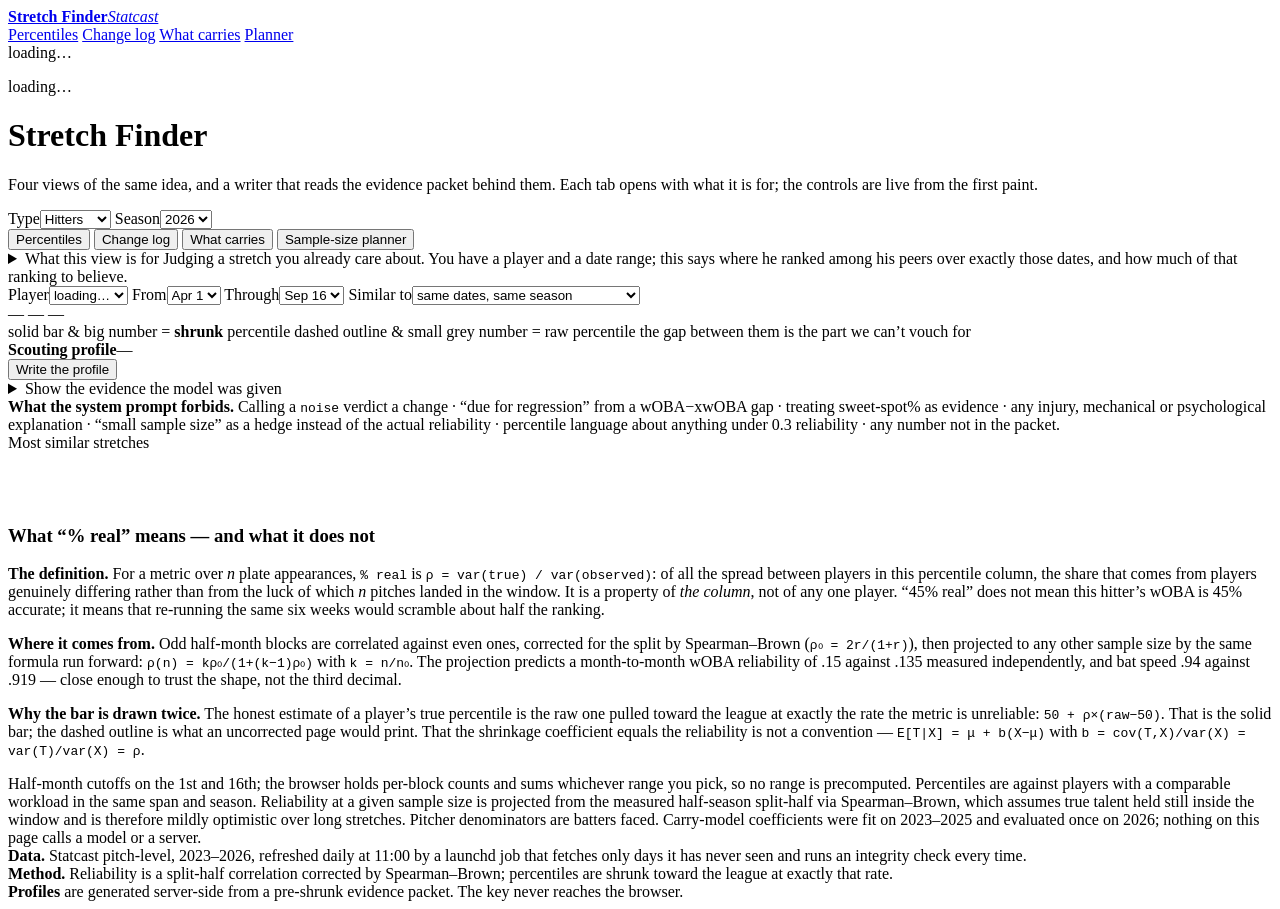
==== web/app/index.html @ a938ce9d "Add a landing page, move the tool to /app, editorial type pass SIGNPOSTING. The site opened straight" ====
<!DOCTYPE html>
<html lang="en">
<head>
<meta charset="utf-8">
<meta name="viewport" content="width=device-width, initial-scale=1, viewport-fit=cover">
<title>Stretch Finder &mdash; Statcast, shrunk to what is real</title>
<meta name="description" content="Savant-style percentile bars for any stretch of any season, with every percentile shrunk by how much of it is real at that sample size. Plus a within-player change log, streak carry rates, and a sample-size planner.">
<link rel="canonical" href="https://example.com/app/">

<!-- Link previews. Not possible inside the artifact sandbox; one of the more
     visible things you get back by owning the document head. -->
<meta property="og:type" content="website">
<meta property="og:title" content="Stretch Finder">
<meta property="og:description" content="Percentile bars that shrink themselves by how much of each number is real.">
<meta property="og:image" content="/og.png">
<meta name="twitter:card" content="summary_large_image">
<meta name="theme-color" content="#f4f5f7" media="(prefers-color-scheme: light)">
<meta name="theme-color" content="#101216" media="(prefers-color-scheme: dark)">

<link rel="icon" href="/favicon.svg" type="image/svg+xml">
<link rel="preconnect" href="https://fonts.googleapis.com">
<link rel="preconnect" href="https://fonts.gstatic.com" crossorigin>
<link rel="preload" as="fetch" href="/data/bat-2026.json" crossorigin>
<link rel="stylesheet" href="https://fonts.googleapis.com/css2?family=IBM+Plex+Mono:wght@400;500;600&family=IBM+Plex+Sans:wght@400;500;600;700&family=IBM+Plex+Serif:wght@500;600&display=swap">
<link rel="stylesheet" href="/styles.css">
</head>
<body>

<header class="mast">
  <div class="mast-in">
    <a class="mark" href="/"><b>Stretch Finder</b><i>Statcast</i></a>
    <nav>
      <a href="#p-stretch">Percentiles</a>
      <a href="#p-changes">Change log</a>
      <a href="#p-carry">What carries</a>
      <a href="#p-planner">Planner</a>
    </nav>
    <span class="fresh" id="fresh"><span class="dot"></span>loading&hellip;</span>
  </div>
</header>

<div class="wrap">
<header>
  <p class="eb"><span id="eb">loading&hellip;</span></p>
  <h1>Stretch Finder</h1>
  <p class="note">Four views of the same idea, and a writer that reads the evidence packet
  behind them. Each tab opens with what it is for; the controls are live from the first paint.</p>
</header>

<div class="ctrl">
  <label class="f"><span>Type</span><select id="kind">
    <option value="bat">Hitters</option><option value="pit">Pitchers</option></select></label>
  <label class="f"><span>Season</span><select id="yr"><option>2026</option></select></label>
  <span class="sub" id="globalnote"></span>
</div>

<div class="boot" id="panels-boot" hidden>
  <p>fetching data/bat-2026.json &hellip; 187 KB</p>
  <div class="skel" style="width:92%"></div><div class="skel" style="width:78%"></div>
  <div class="skel" style="width:85%"></div><div class="skel" style="width:46%"></div>
</div>

<div class="tabs" role="tablist">
  <button role="tab" id="t-stretch" aria-selected="true">Percentiles</button>
  <button role="tab" id="t-changes" aria-selected="false">Change log</button>
  <button role="tab" id="t-carry" aria-selected="false">What carries</button>
  <button role="tab" id="t-planner" aria-selected="false">Sample-size planner</button>
</div>

<!-- ================= TAB 1 ================= -->
<div class="panel" id="p-stretch">
  <details class="use">
    <summary>
      <span class="k">What this view is for</span>
      <span class="lede">Judging a stretch you already care about. You have a player and a date range;
    this says where he ranked among his peers over exactly those dates, and how much of that
    ranking to believe.</span>
      <span class="more" aria-hidden="true"></span>
    </summary>

    <p><b>Read the solid bar, not the dashed one.</b> The dashed outline is what a Savant-style page
    prints. The solid bar is what survives once you account for how much of that column is noise at
    this sample size, and the gap between them is the part nobody can vouch for. A hitter in the 98th
    percentile of wOBA over six weeks routinely shrinks into the 70s; a hitter in the 98th percentile
    of bat speed stays there.</p>
    <p><b>Using it to pick players.</b> When the body numbers and the results disagree, back the body
    at any sample shorter than a full season &mdash; that is not a preference, it is what the
    <code>% real</code> chips are measuring. The groups are ordered deliberately: what he does with
    the bat is nearly fully real inside a fortnight, plate discipline needs a month or two, and
    Results needs a season and a half before the ranking means much. For a waiver claim or a trade,
    the useful question is not &ldquo;who is hot&rdquo; but &ldquo;whose solid bars are high while
    his name is cheap.&rdquo;</p>
    <p><b>The comps below</b> answer a different question: who else looks like this right now.
    Distance is weighted by reliability at your sample size, so over a short window it leans almost
    entirely on the swing and ignores the results &mdash; which is the correct behaviour and why the
    matches often have very different batting lines.</p>
    </details>
  <div class="ctrl">
    <label class="f"><span>Player</span><select id="who"><option>loading&hellip;</option></select></label>
    <label class="f"><span>From</span><select id="from"><option>Apr 1</option></select></label>
    <label class="f"><span>Through</span><select id="to"><option>Sep 16</option></select></label>
    <label class="f"><span>Similar to</span><select id="mode">
      <option value="same">same dates, same season</option>
      <option value="any">any equivalent stretch, any season</option>
    </select></label>
  </div>

  <div class="hdr">
    <span class="big" id="h-name">&mdash;</span>
    <span class="sub" id="h-span">&mdash;</span>
    <span class="sub" id="h-pa">&mdash;</span>
  </div>
  <div class="warnbar" id="warn"></div>
  <div class="lg">
    <span><i style="background:var(--hot)"></i>solid bar &amp; big number = <b>shrunk</b> percentile</span>
    <span><i style="border:1px dashed var(--ink3)"></i>dashed outline &amp; small grey number = raw percentile</span>
    <span>the gap between them is the part we can&rsquo;t vouch for</span>
  </div>
  <div id="bars"></div>

  <section class="ai" id="ai">
    <div class="ai-head">
      <div class="ai-t"><b>Scouting profile</b><span id="ai-sub">&mdash;</span></div>
      <div style="display:flex;gap:8px">
        <button class="btn alt" id="ai-again" hidden>Regenerate</button>
        <button class="btn" id="ai-go">Write the profile</button>
      </div>
    </div>
    <div class="ai-body" id="ai-body"></div>
    <details class="ev" id="ai-evwrap">
      <summary>Show the evidence the model was given</summary>
      <div class="inner">
        <p class="ev-note">This is the entire input. Every metric arrives pre-shrunk, with the
        reliability of its percentile at this sample size and, where a baseline exists, the
        change against the player&rsquo;s own earlier-season rate divided by the standard error
        that sampling noise alone would produce. The model never sees a raw number without its
        error bar, which is why it cannot write the sentence you were afraid it would write.</p>
        <div class="tw" id="ai-ev"></div>
      </div>
    </details>
    <div class="guard">
      <b>What the system prompt forbids.</b> Calling a <code>noise</code> verdict a change &middot;
      &ldquo;due for regression&rdquo; from a wOBA&minus;xwOBA gap &middot; treating sweet-spot%
      as evidence &middot; any injury, mechanical or psychological explanation &middot;
      &ldquo;small sample size&rdquo; as a hedge instead of the actual reliability &middot;
      percentile language about anything under 0.3 reliability &middot; any number not in the packet.
    </div>
  </section>


  <section style="display:flex;flex-direction:column;gap:11px">
    <div class="gh" style="border-bottom:1px solid var(--line)"><span id="cmp-h">Most similar stretches</span>
      <span id="cmp-sub"></span></div>
    <p class="note" id="cmp-note"></p>
    <div class="cmp" id="comps"></div>
  </section>

  <section class="defbox">
    <h3>What &ldquo;% real&rdquo; means &mdash; and what it does not</h3>
    <p><b>The definition.</b> For a metric over <i>n</i> plate appearances, <code>% real</code> is
    <code>&rho; = var(true) / var(observed)</code>: of all the spread between players in this
    percentile column, the share that comes from players genuinely differing rather than from the
    luck of which <i>n</i> pitches landed in the window. It is a property of <i>the column</i>, not
    of any one player. &ldquo;45% real&rdquo; does not mean this hitter&rsquo;s wOBA is 45%
    accurate; it means that re-running the same six weeks would scramble about half the ranking.</p>
    <p><b>Where it comes from.</b> Odd half-month blocks are correlated against even ones, corrected
    for the split by Spearman&ndash;Brown (<code>&rho;&#8320; = 2r/(1+r)</code>), then projected to
    any other sample size by the same formula run forward:
    <code>&rho;(n) = k&rho;&#8320;/(1+(k&minus;1)&rho;&#8320;)</code> with <code>k = n/n&#8320;</code>.
    The projection predicts a month-to-month wOBA reliability of .15 against .135 measured
    independently, and bat speed .94 against .919 &mdash; close enough to trust the shape, not the
    third decimal.</p>
    <p><b>Why the bar is drawn twice.</b> The honest estimate of a player&rsquo;s true percentile is
    the raw one pulled toward the league at exactly the rate the metric is unreliable:
    <code>50 + &rho;&times;(raw&minus;50)</code>. That is the solid bar; the dashed outline is what an
    uncorrected page would print. That the shrinkage coefficient equals the reliability is not a
    convention &mdash; <code>E[T|X] = &mu; + b(X&minus;&mu;)</code> with
    <code>b = cov(T,X)/var(X) = var(T)/var(X) = &rho;</code>.</p>
  </section>
</div>

<!-- ================= TAB 2 ================= -->
<div class="panel" id="p-changes" hidden>
  <details class="use">
    <summary>
      <span class="k">What this view is for</span>
      <span class="lede">Finding the moment a player actually changed something, as distinct from the
    moment his numbers changed. Every row compares one window against that player&rsquo;s own
    earlier season and divides by the error two windows of that size produce on their own.</span>
      <span class="more" aria-hidden="true"></span>
    </summary>

    <p><b>This is the earliest honest signal on the site.</b> Bat speed, swing length and attack
    angle are better than 90% reliable inside a fortnight, so a genuine mechanical change surfaces
    here weeks before it reaches a box score. That lead time is the entire edge: by the time a
    swing change shows up in wOBA, the player is no longer cheap.</p>
    <p><b><code>held</code> is the column that matters.</b> It is the share of the move still present
    in the <i>following</i> window, computed after the fact &mdash; an out-of-sample check rather
    than a promise. Across 2026, 47% of moves past <code>|z| = 2</code> held at least half of
    themselves. A <b>confirmed</b> move on attack angle or bat speed is the most actionable row on
    this page; an unconfirmed one is a watch-list entry, not a claim.</p>
    <p><b>Using it for a fantasy roster.</b> Filter to <i>improved</i>, <i>confirmed only</i>, and a
    swing metric, and you have a short list of hitters whose mechanics measurably moved and stayed
    moved. Cross-check each against the Percentiles tab: a real attack-angle gain on a hitter whose
    bat speed is already in the 90th percentile is a different proposition from the same gain on
    someone who cannot drive the ball. Run the same filter with <i>declined</i> to find the players
    to move off before the results catch up.</p>
    </details>
  <div class="ctrl">
    <label class="f"><span>Player</span><select id="c-who"><option>loading&hellip;</option></select></label>
    <label class="f"><span>Window</span><select id="c-win">
      <option value="1">15 days</option><option value="2" selected>30 days</option>
      <option value="3">45 days</option></select></label>
    <label class="f"><span>Show moves past</span><select id="c-z">
      <option value="1.5">|z| 1.5</option><option value="2" selected>|z| 2.0</option>
      <option value="2.5">|z| 2.5</option><option value="3">|z| 3.0</option></select></label>
    <label class="f"><span>Metric</span><select id="c-metric"><option value="all">all metrics</option></select></label>
    <label class="f"><span>Direction</span><select id="c-dir">
      <option value="any">any</option>
      <option value="up">improved</option>
      <option value="down">declined</option></select></label>
    <label class="f"><span>Min sample</span><select id="c-n">
      <option value="0">any</option><option value="75">75+</option>
      <option value="100">100+</option><option value="150">150+</option></select></label>
    <label class="f"><span>Sort by</span><select id="c-sort">
      <option value="z">how sure (|z|)</option>
      <option value="sd">how big (sd)</option>
      <option value="held">held next window</option>
      <option value="player">player</option>
      <option value="date">most recent</option></select></label>
    <label class="ck"><input type="checkbox" id="c-conf"> confirmed only</label>
    <span class="hits" id="c-hits"></span>
  </div>

  <h2 class="sec" id="c-title">&mdash;</h2>
  <p class="note" id="c-lede"></p>
  <div class="tw" id="c-player"></div>

  <h2 class="sec" style="margin-top:6px">Biggest moves in the league</h2>
  <p class="note" id="c-boardnote"></p>
  <div class="tw" id="c-board"></div>

  <section class="defbox">
    <h3>Two different questions, and you need both answers</h3>
    <p><b><code>z</code> asks: could noise have done this?</b> The change is divided by the standard
    error that sampling noise <i>alone</i> would produce across these two sample sizes.
    <code>var_noise(n) = var_league(n)&times;(1&minus;&rho;(n))</code>, and noise scales as
    <code>1/n</code>, so <code>se = sqrt(var_noise(n_now) + var_noise(n_prior))</code>.</p>
    <p><b><code>sd</code> asks: would anyone notice?</b> The same change divided by how much players
    differ from each other. These come apart in both directions. Arm angle is measured with
    reliability .999, so a 0.9&deg; drift clears <code>z = 2.5</code> and is 0.07 sd &mdash;
    unambiguous and meaningless. Going the other way, a strikeout rate that falls four points over
    240 batters faced can be 0.6 sd and still sit inside what chance produces; the honest sentence
    is &ldquo;he may well have changed this much and this sample cannot tell you.&rdquo;</p>
    <p><b><code>held</code> is the out-of-sample check.</b> It is the share of the move still present
    in the <i>following</i> window. Across 2026, 47% of moves past <code>|z| = 2</code> held at
    least half. The window-over-window correlation of these deltas runs from +.37 (K%) to +.58
    (attack angle), so a move that repeats is worth considerably more than a move that does not.</p>
  </section>
</div>

<!-- ================= TAB 3 ================= -->
<div class="panel" id="p-carry" hidden>
  <details class="use">
    <summary>
      <span class="k">What this view is for</span>
      <span class="lede">Deciding whether to buy or sell a streak. Every qualified player is sorted by how
    far his recent results sit from his own earlier-season rate, next to how much of that gap the
    model expects to survive the next month.</span>
      <span class="more" aria-hidden="true"></span>
    </summary>

    <p><b><code>carry</code> is a discount rate, not a prediction.</b> A hitter 240 points above his
    own baseline with 32% carry is still expected to be better than that baseline going forward
    &mdash; by roughly 77 points, not 240. Nobody is being told to regress to league average.</p>
    <p><b>Where the trades are.</b> Sell candidates are a large positive gap with low carry: the
    market is pricing a stretch the model does not believe. Buy candidates are the mirror &mdash; a
    large negative gap with low carry is a cold streak that is mostly not real, and those players are
    cheap for a reason that will not persist. Two rows with the same gap can have very different
    carry, and the difference is almost entirely whether the expected-stats line moved with the
    results or stayed put.</p>
    <p><b>Read the R&sup2; tiles honestly.</b> The model captures about 12% of the forecastable
    variance that exists at this horizon, which sounds bad until you see the ceiling tile next to it:
    next month&rsquo;s wOBA is mostly noise, so a perfect forecaster scores 0.285, not 1.0. The tile
    on the right shows what last month&rsquo;s results alone are worth &mdash; close to nothing,
    which is the reason this page exists.</p>
    </details>
  <h2 class="sec" id="k-title">&mdash;</h2>
  <p class="note" id="k-lede"></p>
  <div class="out" id="k-tiles"></div>
  <div class="tw" id="k-board"></div>

  <section class="defbox">
    <h3>How the expectation is built, and what failed on the way</h3>
    <p><b>The model.</b> Next window&rsquo;s wOBA is regressed on four things: the player&rsquo;s
    wOBA and xwOBA in the current window, and his wOBA and xwOBA over every <i>strictly prior</i>
    block of the same season. Fit on 2023&ndash;2025, evaluated once on 2026. The baseline never
    contains the future, which is the difference between a forecast and a description.</p>
    <p><b>Read R&sup2; against the ceiling, never on its own.</b> The target is itself a noisy
    measurement, so even a perfect forecast of true talent scores badly.
    <code>R&sup2;_max = var(T)/var(T+e)</code> with <code>var(e) = E[&sigma;&sup2;/n]</code> and
    <code>&sigma;&sup2; = 0.2258</code> per plate appearance. The numbers appear in the tiles above.</p>
    <p><b>What failed.</b> The intended product was &ldquo;streaks the body corroborates will carry;
    streaks it does not will not.&rdquo; A reliability-weighted composite of input changes adds a
    coefficient worth <b>0.004 of wOBA per standard deviation</b> and no measurable R&sup2; at
    15-, 30- or 45-day resolution. Splitting hot streaks by corroboration moves the carry rate
    27% &rarr; 32%, CI [&minus;12%, +22%], P(gap&gt;0) = 0.73. Retracted before it was built.
    The paradox worth sitting with: those input changes <i>do</i> persist (r &asymp; .5) and still
    do not predict next month&rsquo;s wOBA, because next month&rsquo;s wOBA is barely predictable
    by anything.</p>
  </section>
</div>

<!-- ================= TAB 4 ================= -->
<div class="panel" id="p-planner" hidden>
  <details class="use">
    <summary>
      <span class="k">What this view is for</span>
      <span class="lede">Deciding how much data a question needs <i>before</i> you go and collect it.
    Everywhere else on this site answers &ldquo;what does this number mean.&rdquo; This one answers
    &ldquo;how long until this number means anything.&rdquo;</span>
      <span class="more" aria-hidden="true"></span>
    </summary>

    <p><b>Reliability mode</b> &mdash; the first two tiles and the table. Pick a metric and a target,
    and it solves Spearman&ndash;Brown backwards for the sample size at which the <i>ranking</i>
    becomes that real. Bat speed reaches 70% at 13 plate appearances; wOBA needs 525, and 2,023 to
    reach 90%. A season is about 600, so a wOBA leaderboard never becomes a 90%-real ranking inside
    one. The curve plots the whole relationship, with your target marked.</p>
    <p><b>Detection mode</b> &mdash; the &ldquo;change to detect&rdquo; box. A different question,
    asked by a coach rather than an analyst: not <i>is the ranking real</i> but <i>he changed
    something in the cage, how long until I know it took</i>. It is a standard power calculation with
    the noise variance supplied by the measured reliability. A pitcher who has lost 1.0 mph is
    confirmable in 26 batters faced, one start. A hitter who has gained 1.0 mph of bat speed needs
    369 plate appearances.</p>
    <p><b>The case worth knowing about.</b> Set a baseline size and the answer can come back
    <i>impossible</i> &mdash; when the baseline itself is too noisy, no follow-up window of any
    length resolves the difference, and the fix is to lengthen the baseline rather than watch longer.
    Any hitting lab comparing a post-change stretch against three weeks of &ldquo;before&rdquo; is in
    that regime and cannot get out of it by collecting more &ldquo;after.&rdquo;</p>
    </details>
  <div class="ctrl">
    <label class="f"><span>Metric</span><select id="pl-m"><option>bat speed</option></select></label>
    <label class="f"><span>Reliability target</span><select id="pl-t">
      <option value="0.5">50% real</option><option value="0.7" selected>70% real</option>
      <option value="0.8">80% real</option><option value="0.9">90% real</option></select></label>
    <label class="f"><span>Change to detect</span>
      <input id="pl-d" type="number" step="0.1" value="1"></label>
    <span class="sub" id="pl-unit"></span>
    <label class="f"><span>Baseline size (0 = treat as known)</span>
      <input id="pl-b" type="number" step="10" value="0"></label>
  </div>

  <div class="out" id="pl-tiles"></div>
  <div id="pl-curve"></div>
  <div class="tw" id="pl-table"></div>

  <section class="defbox">
    <h3>Spearman&ndash;Brown, run backwards</h3>
    <p><b>Reliability mode</b> solves <code>&rho;(n) = t</code> for <code>n</code>:
    <code>k = t(1&minus;p) / (p(1&minus;t))</code>, <code>n = k&times;n&#8320;</code>. Note the
    <code>(1&minus;t)</code> in the denominator &mdash; the price of the last few points of
    reliability is unbounded. Going from .70 to .90 is not 1.3&times; the sample, it is 3.9&times;.</p>
    <p><b>Detection mode</b> is a power calculation on the same decomposition. Noise variance at
    sample <code>n</code> is <code>(1&minus;p)&times;var(n&#8320;)&times;(n&#8320;/n)</code>, so
    against a baseline large enough to treat as known,
    <code>n = n&#8320;(1&minus;p)&times;var(n&#8320;)&times;((z<sub>&alpha;/2</sub>+z<sub>&beta;</sub>)/&delta;)&sup2;</code>.
    A finite baseline of <code>m</code> gives <code>n = C/(1&minus;C/m)</code>, and when
    <code>C &ge; m</code> there is <i>no</i> follow-up window that resolves the difference &mdash;
    the answer is to lengthen the baseline first, not to watch longer.</p>
    <p><b>Why this belongs before the intervention, not after.</b> Every clinical trial computes its
    sample size in the protocol; post-hoc power analysis is treated as an error. A hitting lab that
    changes a swing and evaluates it on forty swings has run an underpowered trial &mdash; forty
    swings resolves bat speed fine and resolves essentially nothing about exit velocity, hard-hit
    rate or outcomes.</p>
  </section>
</div>

<footer>
  Half-month cutoffs on the 1st and 16th; the browser holds per-block counts and sums whichever
  range you pick, so no range is precomputed. Percentiles are against players with a comparable
  workload in the same span and season. Reliability at a given sample size is projected from the
  measured half-season split-half via Spearman&ndash;Brown, which assumes true talent held still
  inside the window and is therefore mildly optimistic over long stretches. Pitcher denominators are
  batters faced. Carry-model coefficients were fit on 2023&ndash;2025 and evaluated once on 2026;
  nothing on this page calls a model or a server.
</footer>
</div>

<footer class="site-foot">
  <div class="site-foot-in">
    <div><b>Data.</b> Statcast pitch-level, 2023&ndash;2026, refreshed daily at 11:00 by a launchd
    job that fetches only days it has never seen and runs an integrity check every time.</div>
    <div><b>Method.</b> Reliability is a split-half correlation corrected by Spearman&ndash;Brown;
    percentiles are shrunk toward the league at exactly that rate.</div>
    <div><b>Profiles</b> are generated server-side from a pre-shrunk evidence packet. The key never
    reaches the browser.</div>
  </div>
</footer>

<script src="/lib/packet.js"></script>
<script src="/app.js"></script>
</body>
</html>
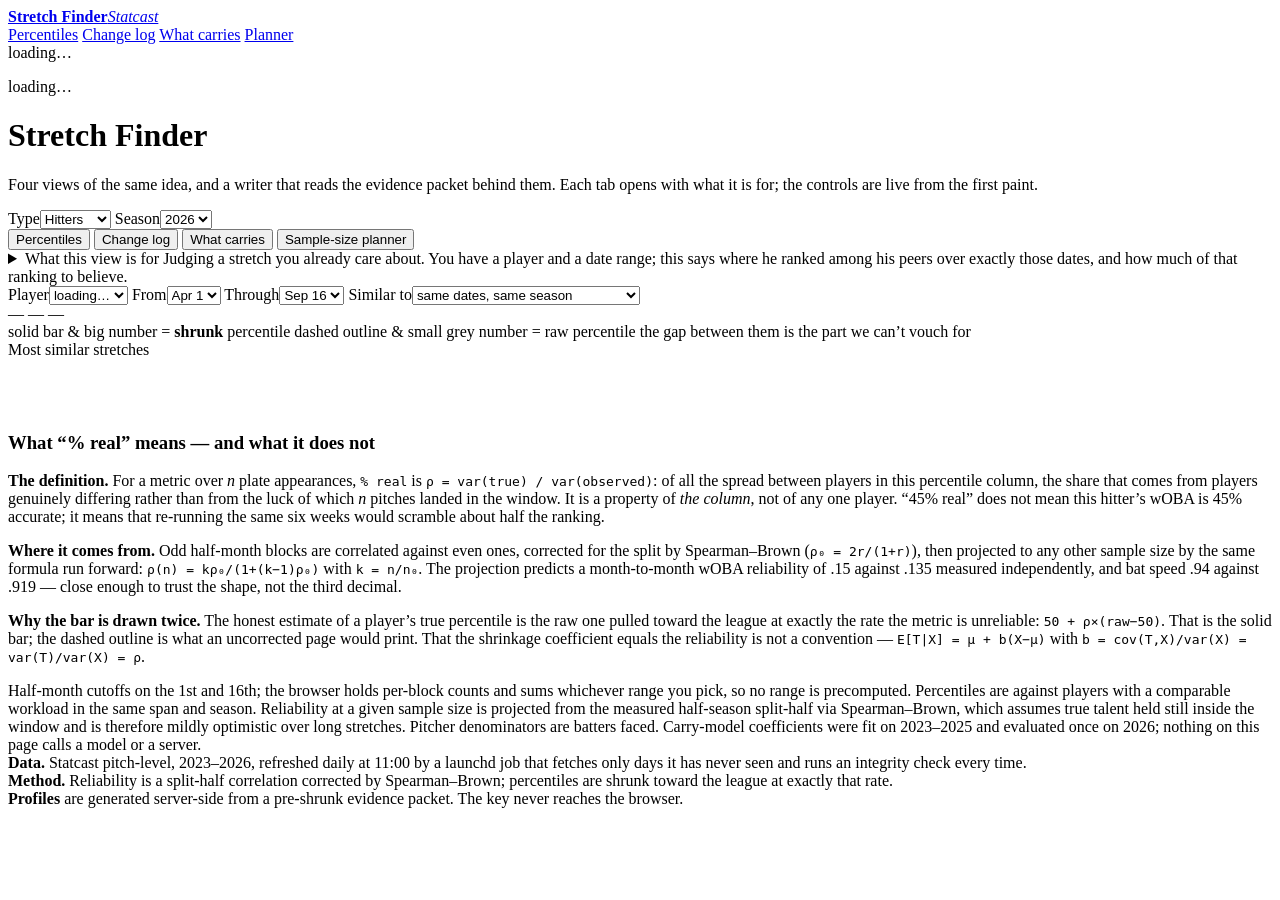
==== commit cd7690f3: "Put the site's build sources in the repo, and generalize the summary component THE IMPORTANT PART. s" ====
--- a/web/app/index.html
+++ b/web/app/index.html
@@ -117,36 +117,6 @@
     <span>the gap between them is the part we can&rsquo;t vouch for</span>
   </div>
   <div id="bars"></div>
-
-  <section class="ai" id="ai">
-    <div class="ai-head">
-      <div class="ai-t"><b>Scouting profile</b><span id="ai-sub">&mdash;</span></div>
-      <div style="display:flex;gap:8px">
-        <button class="btn alt" id="ai-again" hidden>Regenerate</button>
-        <button class="btn" id="ai-go">Write the profile</button>
-      </div>
-    </div>
-    <div class="ai-body" id="ai-body"></div>
-    <details class="ev" id="ai-evwrap">
-      <summary>Show the evidence the model was given</summary>
-      <div class="inner">
-        <p class="ev-note">This is the entire input. Every metric arrives pre-shrunk, with the
-        reliability of its percentile at this sample size and, where a baseline exists, the
-        change against the player&rsquo;s own earlier-season rate divided by the standard error
-        that sampling noise alone would produce. The model never sees a raw number without its
-        error bar, which is why it cannot write the sentence you were afraid it would write.</p>
-        <div class="tw" id="ai-ev"></div>
-      </div>
-    </details>
-    <div class="guard">
-      <b>What the system prompt forbids.</b> Calling a <code>noise</code> verdict a change &middot;
-      &ldquo;due for regression&rdquo; from a wOBA&minus;xwOBA gap &middot; treating sweet-spot%
-      as evidence &middot; any injury, mechanical or psychological explanation &middot;
-      &ldquo;small sample size&rdquo; as a hedge instead of the actual reliability &middot;
-      percentile language about anything under 0.3 reliability &middot; any number not in the packet.
-    </div>
-  </section>
-
 
   <section style="display:flex;flex-direction:column;gap:11px">
     <div class="gh" style="border-bottom:1px solid var(--line)"><span id="cmp-h">Most similar stretches</span>
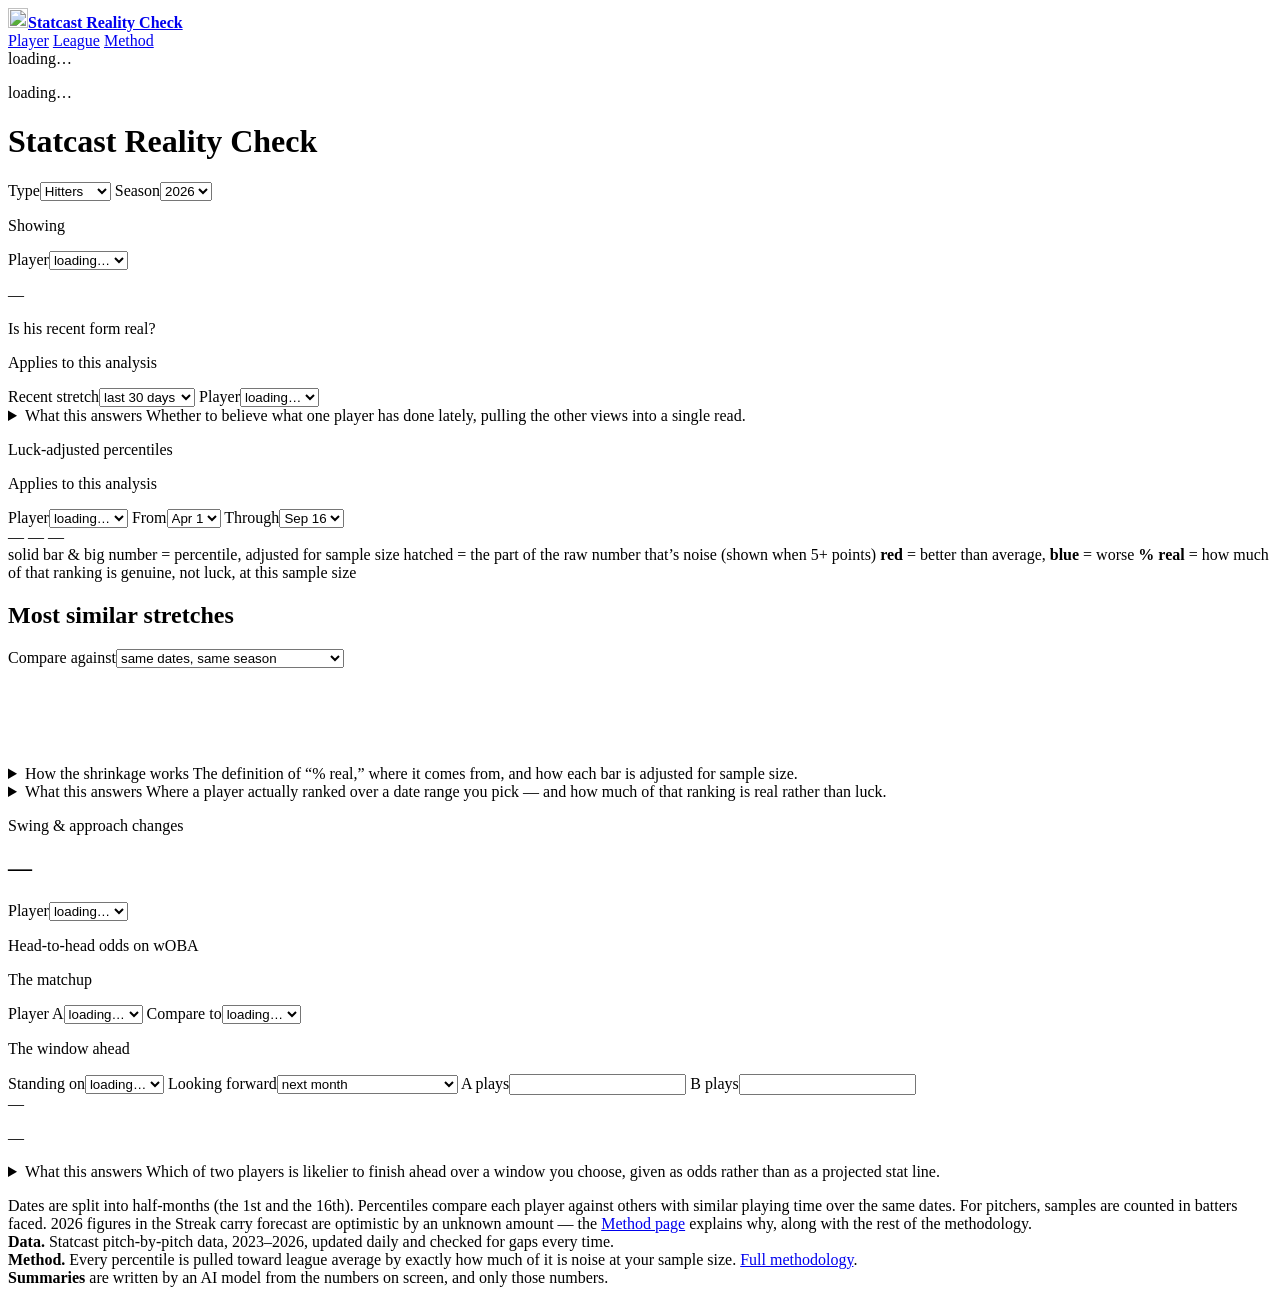
==== commit 5396685b: "Restructure the site into Player and League tabs, one analysis at a time - Two tabs chosen by analys" ====
--- a/web/app/index.html
+++ b/web/app/index.html
@@ -1,21 +1,20 @@
 <!DOCTYPE html>
-<html lang="en">
+<html lang="en" data-theme="light">
 <head>
 <meta charset="utf-8">
 <meta name="viewport" content="width=device-width, initial-scale=1, viewport-fit=cover">
-<title>Stretch Finder &mdash; Statcast, shrunk to what is real</title>
+<title>Statcast Reality Check &mdash; shrunk to what is real</title>
 <meta name="description" content="Savant-style percentile bars for any stretch of any season, with every percentile shrunk by how much of it is real at that sample size. Plus a within-player change log, streak carry rates, and a sample-size planner.">
 <link rel="canonical" href="https://example.com/app/">
 
 <!-- Link previews. Not possible inside the artifact sandbox; one of the more
      visible things you get back by owning the document head. -->
 <meta property="og:type" content="website">
-<meta property="og:title" content="Stretch Finder">
+<meta property="og:title" content="Statcast Reality Check">
 <meta property="og:description" content="Percentile bars that shrink themselves by how much of each number is real.">
 <meta property="og:image" content="/og.png">
 <meta name="twitter:card" content="summary_large_image">
-<meta name="theme-color" content="#f4f5f7" media="(prefers-color-scheme: light)">
-<meta name="theme-color" content="#101216" media="(prefers-color-scheme: dark)">
+<meta name="theme-color" content="#ffffff">
 
 <link rel="icon" href="/favicon.svg" type="image/svg+xml">
 <link rel="preconnect" href="https://fonts.googleapis.com">
@@ -28,59 +27,192 @@
 
 <header class="mast">
   <div class="mast-in">
-    <a class="mark" href="/"><b>Stretch Finder</b><i>Statcast</i></a>
+    <a class="mark" href="/"><img src="/img/ball.svg" alt="" width="20" height="20"><b>Statcast Reality Check</b></a>
     <nav>
-      <a href="#p-stretch">Percentiles</a>
-      <a href="#p-changes">Change log</a>
-      <a href="#p-carry">What carries</a>
-      <a href="#p-planner">Planner</a>
+      <a href="#p-player">Player</a>
+      <a href="#p-metric">League</a>
+      <a href="/addendum.html">Method</a>
     </nav>
     <span class="fresh" id="fresh"><span class="dot"></span>loading&hellip;</span>
   </div>
 </header>
 
 <div class="wrap">
+<div class="top">
 <header>
   <p class="eb"><span id="eb">loading&hellip;</span></p>
-  <h1>Stretch Finder</h1>
-  <p class="note">Four views of the same idea, and a writer that reads the evidence packet
-  behind them. Each tab opens with what it is for; the controls are live from the first paint.</p>
+  <h1 id="view-title">Statcast Reality Check</h1>
+  <p class="qline" id="view-q"></p>
 </header>
 
-<div class="ctrl">
-  <label class="f"><span>Type</span><select id="kind">
-    <option value="bat">Hitters</option><option value="pit">Pitchers</option></select></label>
-  <label class="f"><span>Season</span><select id="yr"><option>2026</option></select></label>
+<!-- Deliberately NOT a .ctrl card. Every tab has its own .ctrl cards, and when
+     this looked identical to them the only thing marking it as global was a
+     10px caption. It is a setting, so it is shaped like a status strip: no
+     card, no radius, rules above and below, and it states what it is currently
+     showing in words rather than captioning itself. -->
+<div class="gbar" id="gbar">
+  <div class="gbar-ctl">
+    <label class="f"><span>Type</span><select id="kind">
+      <option value="bat">Hitters</option><option value="pit">Pitchers</option></select></label>
+    <label class="f"><span>Season</span><select id="yr"><option>2026</option></select></label>
+  </div>
+  <p class="gbar-state"><span id="gbar-says">Showing</span></p>
   <span class="sub" id="globalnote"></span>
 </div>
+</div>
 
 <div class="boot" id="panels-boot" hidden>
-  <p>fetching data/bat-2026.json &hellip; 187 KB</p>
+  <p>Loading player data&hellip;</p>
   <div class="skel" style="width:92%"></div><div class="skel" style="width:78%"></div>
   <div class="skel" style="width:85%"></div><div class="skel" style="width:46%"></div>
 </div>
 
-<div class="tabs" role="tablist">
-  <button role="tab" id="t-stretch" aria-selected="true">Percentiles</button>
-  <button role="tab" id="t-changes" aria-selected="false">Change log</button>
-  <button role="tab" id="t-carry" aria-selected="false">What carries</button>
-  <button role="tab" id="t-planner" aria-selected="false">Sample-size planner</button>
+<div class="tabs" role="tablist" hidden>
+  <button role="tab" id="t-player" aria-selected="true">Player</button>
+  <button role="tab" id="t-metric" aria-selected="false">League</button>
 </div>
 
-<!-- ================= TAB 1 ================= -->
-<div class="panel" id="p-stretch">
-  <details class="use">
-    <summary>
-      <span class="k">What this view is for</span>
-      <span class="lede">Judging a stretch you already care about. You have a player and a date range;
-    this says where he ranked among his peers over exactly those dates, and how much of that
-    ranking to believe.</span>
-      <span class="more" aria-hidden="true"></span>
-    </summary>
-
-    <p><b>Read the solid bar, not the dashed one.</b> The dashed outline is what a Savant-style page
-    prints. The solid bar is what survives once you account for how much of that column is noise at
-    this sample size, and the gap between them is the part nobody can vouch for. A hitter in the 98th
+<div class="panel" id="p-player">
+<div class="ctrl pbar">
+  <label class="f"><span>Player</span><select id="g-who"><option>loading&hellip;</option></select></label>
+  <span class="sub" id="g-note"></span>
+</div>
+
+<section class="psec" id="p-line">
+  <p class="psec-k" id="line-name">&mdash;</p>
+  <p class="line-meta" id="line-meta"></p>
+  <div class="tw" id="line-table"></div>
+  <p class="tfoot" id="line-foot"></p>
+</section>
+
+<!-- One analysis at a time. The buttons are built from each section's own label (initSubs), so
+     a section and its button cannot name different things. -->
+<div class="subtabs" role="tablist" aria-label="Analysis" data-tab="0"></div>
+
+<section class="psec" id="p-card">
+  <p class="psec-k">Is his recent form real?</p>
+  <div class="ctrl">
+    <p class="scope">Applies to this analysis</p>
+    <label class="f"><span>Recent stretch</span><select id="g-win">
+    <option value="1">last 2 weeks</option><option value="2" selected>last 30 days</option>
+    <option value="3">last 45 days</option></select></label>
+    <label class="f"><span>Player</span><select id="pc-who" data-synced><option>loading&hellip;</option></select></label>
+  </div>
+  <div class="split">
+    <div class="split-main" id="pc-body"></div>
+    <aside class="split-side"><div class="sum-slot"></div></aside>
+  </div>
+  <details class="use">
+    <summary>
+      <span class="k">What this answers</span>
+      <span class="lede">Whether to believe what one player has done lately, pulling the other views into a single read.</span>
+      <span class="more" aria-hidden="true"></span>
+    </summary>
+
+    <div class="slot">
+      <h4>How to read it</h4>
+    <p><b>Hot or cold takes two tests.</b> His recent stretch has to differ clearly from
+    <i>both</i> his rate earlier this season <i>and</i> his usual level from prior seasons (up to
+    three, the latest weighted most, pulled toward league average by how much he has played). A
+    star climbing out of a slow start fails the second test &mdash; that is a return to form, and
+    the card says so. A player with no prior MLB seasons is measured against the league average
+    with wide uncertainty, so it takes a bigger move to call him either way.</p>
+    <p><b>How the verdict works.</b> It compares his most recent stretch with everything earlier this
+    season, then asks how much of the difference is likely to stick, using the Streak carry forecast model
+    and how similar streaks have gone. It is deliberately conservative: across 2023&ndash;2025,
+    two-week hot streaks kept only 14% of their gain and six-week ones 43%, so a hot stretch is never
+    called a breakout.</p>
+    </div>
+
+    <div class="slot lim">
+      <h4>What it can&rsquo;t tell you</h4>
+    <p><b>Why a swing change doesn&rsquo;t move it.</b> A real change in bat speed or chase rate is worth
+    knowing and is listed on the card, but on this project&rsquo;s evidence it does not predict next
+    month&rsquo;s results, so it is never used to make the call.</p>
+    <p><b>It will not tell you to buy or sell.</b> By rule the verdict is conservative and never issues a recommendation: it reports whether a stretch clears the bar, and leaves the decision where it belongs.</p>
+    </div>
+    </details>
+</section>
+
+<section class="psec" id="p-stretch">
+  <p class="psec-k">Luck-adjusted percentiles</p>
+  <div class="ctrl">
+    <p class="scope">Applies to this analysis</p>
+    <label class="f"><span>Player</span><select id="who" data-synced><option>loading&hellip;</option></select></label>
+    <label class="f"><span>From</span><select id="from"><option>Apr 1</option></select></label>
+    <label class="f"><span>Through</span><select id="to"><option>Sep 16</option></select></label>
+  </div>
+  <div class="hdr">
+    <span class="big" id="h-name">&mdash;</span>
+    <span class="sub" id="h-span">&mdash;</span>
+    <span class="sub" id="h-pa">&mdash;</span>
+  </div>
+  <div class="infobar" id="warn"></div>
+  <div class="split">
+  <div class="split-main">
+  <div class="lg">
+    <span><i style="background:var(--hot)"></i>solid bar &amp; big number = percentile, adjusted for sample size</span>
+    <span><i style="background:repeating-linear-gradient(135deg,var(--hot) 0 1.5px,transparent 1.5px 5px);opacity:.6"></i>hatched = the part of the raw number that&rsquo;s noise (shown when 5+ points)</span>
+    <span><b style="color:var(--hot)">red</b> = better than average, <b style="color:var(--cold)">blue</b> = worse</span>
+    <span><b>% real</b> = how much of that ranking is genuine, not luck, at this sample size</span>
+  </div>
+  <div id="bars"></div>
+  </div>
+  <aside class="split-side"><div class="sum-slot"></div></aside>
+  </div>
+  <section style="display:flex;flex-direction:column;gap:11px">
+    <div class="sechead-row">
+      <h2 class="sec"><span id="cmp-h">Most similar stretches</span></h2>
+      <label class="f inline"><span>Compare against</span><select id="mode">
+        <option value="same">same dates, same season</option>
+        <option value="any">any equivalent stretch, any season</option>
+      </select></label>
+    </div>
+    <p class="scope" id="cmp-sub"></p>
+    <p class="note" id="cmp-note"></p>
+    <div class="cmp" id="comps"></div>
+  </section>
+  <details class="use">
+    <summary>
+      <span class="k">How the shrinkage works</span>
+      <span class="lede">The definition of &ldquo;% real,&rdquo; where it comes from, and how each
+      bar is adjusted for sample size.</span>
+      <span class="more" aria-hidden="true"></span>
+    </summary>
+    <p><b>The definition.</b> For a metric over <i>n</i> plate appearances, <code>% real</code> is
+    <code>&rho; = var(true) / var(observed)</code>: of all the spread between players in this
+    percentile column, the share that comes from players genuinely differing rather than from the
+    luck of which <i>n</i> pitches landed in the window. It is a property of <i>the column</i>, not
+    of any one player. &ldquo;45% real&rdquo; does not mean this hitter&rsquo;s wOBA is 45%
+    accurate; it means that re-running the same six weeks would scramble about half the ranking.</p>
+    <p><b>Where it comes from.</b> Odd half-month blocks are correlated against even ones, corrected
+    for the split by Spearman&ndash;Brown (<code>&rho;&#8320; = 2r/(1+r)</code>), then projected to
+    any other sample size by the same formula run forward:
+    <code>&rho;(n) = k&rho;&#8320;/(1+(k&minus;1)&rho;&#8320;)</code> with <code>k = n/n&#8320;</code>.
+    The projection predicts a month-to-month wOBA reliability of .15 against .135 measured
+    independently, and bat speed .94 against .919 &mdash; close enough to trust the shape, not the
+    third decimal.</p>
+    <p><b>How the bar is adjusted.</b> The honest estimate of a player&rsquo;s true percentile is
+    the raw one pulled toward the league at exactly the rate the metric is unreliable:
+    <code>50 + &rho;&times;(raw&minus;50)</code>. That is the solid bar; the hatched extension reaches
+    to what an uncorrected page would print, and is only drawn when the two differ by five points
+    or more. That the shrinkage coefficient equals the reliability is not a
+    convention &mdash; <code>E[T|X] = &mu; + b(X&minus;&mu;)</code> with
+    <code>b = cov(T,X)/var(X) = var(T)/var(X) = &rho;</code>.</p>
+  </details>
+  <details class="use">
+    <summary>
+      <span class="k">What this answers</span>
+      <span class="lede">Where a player actually ranked over a date range you pick &mdash; and how much of that ranking is real rather than luck.</span>
+      <span class="more" aria-hidden="true"></span>
+    </summary>
+
+    <div class="slot">
+      <h4>How to read it</h4>
+    <p><b>Read the solid bar.</b> It is the percentile after accounting for how much of that
+    column is noise at this sample size. Where that adjustment moved the number by five points or
+    more, the hatched extension shows how far the raw figure a Savant-style page would print
+    reaches past it &mdash; the part nobody can vouch for. A hitter in the 98th
     percentile of wOBA over six weeks routinely shrinks into the 70s; a hitter in the 98th percentile
     of bat speed stays there.</p>
     <p><b>Using it to pick players.</b> When the body numbers and the results disagree, back the body
@@ -94,239 +226,156 @@
     Distance is weighted by reliability at your sample size, so over a short window it leans almost
     entirely on the swing and ignores the results &mdash; which is the correct behaviour and why the
     matches often have very different batting lines.</p>
+    </div>
+
+    <div class="slot lim">
+      <h4>What it can&rsquo;t tell you</h4>
+    <p><b>It is a report card, not a forecast.</b> Every bar describes days that have already been played. Nothing here says whether he will keep it up &mdash; that is what <b>Streak carry forecast</b> and <b>Head-to-head odds</b> are for.</p>
+    <p><b>The peer group is not all of baseball.</b> Percentiles are against players with comparable playing time over a comparable span, so &ldquo;90th percentile&rdquo; means 90th among those men, not among everyone who took a plate appearance.</p>
+    </div>
     </details>
-  <div class="ctrl">
-    <label class="f"><span>Player</span><select id="who"><option>loading&hellip;</option></select></label>
-    <label class="f"><span>From</span><select id="from"><option>Apr 1</option></select></label>
-    <label class="f"><span>Through</span><select id="to"><option>Sep 16</option></select></label>
-    <label class="f"><span>Similar to</span><select id="mode">
-      <option value="same">same dates, same season</option>
-      <option value="any">any equivalent stretch, any season</option>
-    </select></label>
-  </div>
-
-  <div class="hdr">
-    <span class="big" id="h-name">&mdash;</span>
-    <span class="sub" id="h-span">&mdash;</span>
-    <span class="sub" id="h-pa">&mdash;</span>
-  </div>
-  <div class="warnbar" id="warn"></div>
-  <div class="lg">
-    <span><i style="background:var(--hot)"></i>solid bar &amp; big number = <b>shrunk</b> percentile</span>
-    <span><i style="border:1px dashed var(--ink3)"></i>dashed outline &amp; small grey number = raw percentile</span>
-    <span>the gap between them is the part we can&rsquo;t vouch for</span>
-  </div>
-  <div id="bars"></div>
-
-  <section style="display:flex;flex-direction:column;gap:11px">
-    <div class="gh" style="border-bottom:1px solid var(--line)"><span id="cmp-h">Most similar stretches</span>
-      <span id="cmp-sub"></span></div>
-    <p class="note" id="cmp-note"></p>
-    <div class="cmp" id="comps"></div>
-  </section>
-
-  <section class="defbox">
-    <h3>What &ldquo;% real&rdquo; means &mdash; and what it does not</h3>
-    <p><b>The definition.</b> For a metric over <i>n</i> plate appearances, <code>% real</code> is
-    <code>&rho; = var(true) / var(observed)</code>: of all the spread between players in this
-    percentile column, the share that comes from players genuinely differing rather than from the
-    luck of which <i>n</i> pitches landed in the window. It is a property of <i>the column</i>, not
-    of any one player. &ldquo;45% real&rdquo; does not mean this hitter&rsquo;s wOBA is 45%
-    accurate; it means that re-running the same six weeks would scramble about half the ranking.</p>
-    <p><b>Where it comes from.</b> Odd half-month blocks are correlated against even ones, corrected
-    for the split by Spearman&ndash;Brown (<code>&rho;&#8320; = 2r/(1+r)</code>), then projected to
-    any other sample size by the same formula run forward:
-    <code>&rho;(n) = k&rho;&#8320;/(1+(k&minus;1)&rho;&#8320;)</code> with <code>k = n/n&#8320;</code>.
-    The projection predicts a month-to-month wOBA reliability of .15 against .135 measured
-    independently, and bat speed .94 against .919 &mdash; close enough to trust the shape, not the
-    third decimal.</p>
-    <p><b>Why the bar is drawn twice.</b> The honest estimate of a player&rsquo;s true percentile is
-    the raw one pulled toward the league at exactly the rate the metric is unreliable:
-    <code>50 + &rho;&times;(raw&minus;50)</code>. That is the solid bar; the dashed outline is what an
-    uncorrected page would print. That the shrinkage coefficient equals the reliability is not a
-    convention &mdash; <code>E[T|X] = &mu; + b(X&minus;&mu;)</code> with
-    <code>b = cov(T,X)/var(X) = var(T)/var(X) = &rho;</code>.</p>
-  </section>
+</section>
+
+<section class="psec" id="p-changes-mine">
+  <p class="psec-k">Swing &amp; approach changes</p>
+  <div class="sechead-row">
+    <h2 class="sec" id="c-title">&mdash;</h2>
+    <label class="f inline"><span>Player</span><select id="c-who" data-synced><option>loading&hellip;</option></select></label>
+  </div>
+  <div class="split">
+    <div class="split-main">
+      <p class="note" id="c-lede"></p>
+      <div class="tw" id="c-player"></div>
+      <p class="tfoot" id="c-player-foot"></p>
+    </div>
+    <aside class="split-side"><div class="sum-slot"></div></aside>
+  </div>
+</section>
+
+<section class="psec" id="p-vs">
+  <p class="psec-k">Head-to-head odds <span class="psec-woba">on wOBA</span></p>
+  <div class="ctrl">
+    <div class="cgroup">
+      <p class="scope">The matchup</p>
+      <div class="cg-row">
+        <label class="f"><span>Player A</span><select id="vs-a" data-synced><option>loading&hellip;</option></select></label>
+        <label class="f"><span>Compare to</span><select id="vs-b"><option>loading&hellip;</option></select></label>
+      </div>
+    </div>
+    <div class="cgroup">
+      <p class="scope">The window ahead</p>
+      <div class="cg-row">
+        <label class="f"><span>Standing on</span><select id="vs-asof"><option>loading&hellip;</option></select></label>
+        <label class="f"><span>Looking forward</span><select id="vs-h">
+          <option value="0.5">next 2 weeks</option>
+          <option value="1" selected>next month</option>
+          <option value="2">next 2 months</option>
+          <option value="3">rest of season (~3 months)</option></select></label>
+        <label class="f"><span id="vs-pa-a-l">A plays</span><input id="vs-pa-a" type="number" step="5" min="1"
+          title="Defaulted from how often he has played this season. Yours to change — it moves the answer more than anything else here."></label>
+        <label class="f"><span id="vs-pa-b-l">B plays</span><input id="vs-pa-b" type="number" step="5" min="1"
+          title="Defaulted from how often he has played this season. Yours to change — it moves the answer more than anything else here."></label>
+      </div>
+
+    </div>
+  </div>
+  <div class="split">
+  <div class="split-main">
+    <div class="hdr">
+      <span class="big" id="vs-head">&mdash;</span>
+    </div>
+    <p class="claim" id="vs-claim"></p>
+    <p class="sub" id="vs-sub">&mdash;</p>
+    <div class="warnbar" id="vs-warn"></div>
+    <p class="sub" id="vs-asof-note"></p>
+    <div id="vs-outcome"></div>
+    <div id="vs-players"></div>
+    <div id="vs-split"></div>
+    <div class="out two" id="vs-tiles"></div>
+  </div>
+  <aside class="split-side"><div class="sum-slot"></div></aside>
+  </div>
+  <details class="use">
+    <summary>
+      <span class="k">What this answers</span>
+      <span class="lede">Which of two players is likelier to finish ahead over a window you choose, given as odds rather than as a projected stat line.</span>
+      <span class="more" aria-hidden="true"></span>
+    </summary>
+
+    <div class="slot">
+      <h4>How to read it</h4>
+    <p><b>Read the split, not just the number.</b> The &ldquo;Why the odds are this close to
+    50%&rdquo; bar divides the uncertainty three ways. <i>Talent</i> is how little we know about what these two players are.
+    <i>Drift</i> is the fact that what they are will change over the window. <i>Sampling</i> is
+    plain luck over the plate appearances ahead. Across every matchup in the backtest, sampling is
+    about 63% of it and talent under 5% &mdash; which is why two clearly different players are
+    still close to a coin flip over two weeks, and why the answer barely improves when you stretch
+    the window to the rest of the season: sampling noise falls as 1/n, but drift accumulates.</p>
+    <p><b>The calibration table is the receipt.</b> It is not a claim about this matchup; it is
+    what happened to every matchup the same estimator has ever been asked, scored against what the
+    players actually did next. If it says 62% and the row for 62% reads 63%, the number on this
+    page means what it says.</p>
+    </div>
+
+    <div class="slot lim">
+      <h4>What it can&rsquo;t tell you</h4>
+    <p><b>Why not a projection.</b> A one-month point forecast is worth very little here and this
+    project has measured exactly how little: Marcel scores R&sup2; 0.058, a 48-feature Statcast
+    model 0.057, and every gap between them straddles zero. Against a realistic ceiling of 0.264
+    that is about a fifth of what is knowable. <b>Ordering a pair is a much easier question than
+    estimating a level</b>, because only the sign of the difference has to beat the noise &mdash;
+    so that is the question this tab asks.</p>
+    <p><b>It knows nothing about injuries, demotions or a swing change.</b> The drift term is a single league-average constant. If you know something the box scores don&rsquo;t, the playing-time boxes are where you tell it.</p>
+    <p><b>The estimated gap is not a predicted margin.</b> It is the difference between two shrunk estimates of true talent. Neither player will &ldquo;hit&rdquo; it.</p>
+    </div>
+    </details>
+  <p class="note" id="vs-verdict"></p>
+</section>
+
 </div>
 
-<!-- ================= TAB 2 ================= -->
-<div class="panel" id="p-changes" hidden>
-  <details class="use">
-    <summary>
-      <span class="k">What this view is for</span>
-      <span class="lede">Finding the moment a player actually changed something, as distinct from the
-    moment his numbers changed. Every row compares one window against that player&rsquo;s own
-    earlier season and divides by the error two windows of that size produce on their own.</span>
-      <span class="more" aria-hidden="true"></span>
-    </summary>
-
-    <p><b>This is the earliest honest signal on the site.</b> Bat speed, swing length and attack
-    angle are better than 90% reliable inside a fortnight, so a genuine mechanical change surfaces
-    here weeks before it reaches a box score. That lead time is the entire edge: by the time a
-    swing change shows up in wOBA, the player is no longer cheap.</p>
-    <p><b><code>held</code> is the column that matters.</b> It is the share of the move still present
-    in the <i>following</i> window, computed after the fact &mdash; an out-of-sample check rather
-    than a promise. Across 2026, 47% of moves past <code>|z| = 2</code> held at least half of
-    themselves. A <b>confirmed</b> move on attack angle or bat speed is the most actionable row on
-    this page; an unconfirmed one is a watch-list entry, not a claim.</p>
-    <p><b>Using it for a fantasy roster.</b> Filter to <i>improved</i>, <i>confirmed only</i>, and a
-    swing metric, and you have a short list of hitters whose mechanics measurably moved and stayed
-    moved. Cross-check each against the Percentiles tab: a real attack-angle gain on a hitter whose
-    bat speed is already in the 90th percentile is a different proposition from the same gain on
-    someone who cannot drive the ball. Run the same filter with <i>declined</i> to find the players
-    to move off before the results catch up.</p>
-    </details>
-  <div class="ctrl">
-    <label class="f"><span>Player</span><select id="c-who"><option>loading&hellip;</option></select></label>
-    <label class="f"><span>Window</span><select id="c-win">
-      <option value="1">15 days</option><option value="2" selected>30 days</option>
-      <option value="3">45 days</option></select></label>
-    <label class="f"><span>Show moves past</span><select id="c-z">
-      <option value="1.5">|z| 1.5</option><option value="2" selected>|z| 2.0</option>
-      <option value="2.5">|z| 2.5</option><option value="3">|z| 3.0</option></select></label>
-    <label class="f"><span>Metric</span><select id="c-metric"><option value="all">all metrics</option></select></label>
-    <label class="f"><span>Direction</span><select id="c-dir">
-      <option value="any">any</option>
-      <option value="up">improved</option>
-      <option value="down">declined</option></select></label>
-    <label class="f"><span>Min sample</span><select id="c-n">
-      <option value="0">any</option><option value="75">75+</option>
-      <option value="100">100+</option><option value="150">150+</option></select></label>
-    <label class="f"><span>Sort by</span><select id="c-sort">
-      <option value="z">how sure (|z|)</option>
-      <option value="sd">how big (sd)</option>
-      <option value="held">held next window</option>
-      <option value="player">player</option>
-      <option value="date">most recent</option></select></label>
-    <label class="ck"><input type="checkbox" id="c-conf"> confirmed only</label>
-    <span class="hits" id="c-hits"></span>
-  </div>
-
-  <h2 class="sec" id="c-title">&mdash;</h2>
-  <p class="note" id="c-lede"></p>
-  <div class="tw" id="c-player"></div>
-
-  <h2 class="sec" style="margin-top:6px">Biggest moves in the league</h2>
-  <p class="note" id="c-boardnote"></p>
-  <div class="tw" id="c-board"></div>
-
-  <section class="defbox">
-    <h3>Two different questions, and you need both answers</h3>
-    <p><b><code>z</code> asks: could noise have done this?</b> The change is divided by the standard
-    error that sampling noise <i>alone</i> would produce across these two sample sizes.
-    <code>var_noise(n) = var_league(n)&times;(1&minus;&rho;(n))</code>, and noise scales as
-    <code>1/n</code>, so <code>se = sqrt(var_noise(n_now) + var_noise(n_prior))</code>.</p>
-    <p><b><code>sd</code> asks: would anyone notice?</b> The same change divided by how much players
-    differ from each other. These come apart in both directions. Arm angle is measured with
-    reliability .999, so a 0.9&deg; drift clears <code>z = 2.5</code> and is 0.07 sd &mdash;
-    unambiguous and meaningless. Going the other way, a strikeout rate that falls four points over
-    240 batters faced can be 0.6 sd and still sit inside what chance produces; the honest sentence
-    is &ldquo;he may well have changed this much and this sample cannot tell you.&rdquo;</p>
-    <p><b><code>held</code> is the out-of-sample check.</b> It is the share of the move still present
-    in the <i>following</i> window. Across 2026, 47% of moves past <code>|z| = 2</code> held at
-    least half. The window-over-window correlation of these deltas runs from +.37 (K%) to +.58
-    (attack angle), so a move that repeats is worth considerably more than a move that does not.</p>
-  </section>
-</div>
-
-<!-- ================= TAB 3 ================= -->
-<div class="panel" id="p-carry" hidden>
-  <details class="use">
-    <summary>
-      <span class="k">What this view is for</span>
-      <span class="lede">Deciding whether to buy or sell a streak. Every qualified player is sorted by how
-    far his recent results sit from his own earlier-season rate, next to how much of that gap the
-    model expects to survive the next month.</span>
-      <span class="more" aria-hidden="true"></span>
-    </summary>
-
-    <p><b><code>carry</code> is a discount rate, not a prediction.</b> A hitter 240 points above his
-    own baseline with 32% carry is still expected to be better than that baseline going forward
-    &mdash; by roughly 77 points, not 240. Nobody is being told to regress to league average.</p>
-    <p><b>Where the trades are.</b> Sell candidates are a large positive gap with low carry: the
-    market is pricing a stretch the model does not believe. Buy candidates are the mirror &mdash; a
-    large negative gap with low carry is a cold streak that is mostly not real, and those players are
-    cheap for a reason that will not persist. Two rows with the same gap can have very different
-    carry, and the difference is almost entirely whether the expected-stats line moved with the
-    results or stayed put.</p>
-    <p><b>Read the R&sup2; tiles honestly.</b> The model captures about 12% of the forecastable
-    variance that exists at this horizon, which sounds bad until you see the ceiling tile next to it:
-    next month&rsquo;s wOBA is mostly noise, so a perfect forecaster scores 0.285, not 1.0. The tile
-    on the right shows what last month&rsquo;s results alone are worth &mdash; close to nothing,
-    which is the reason this page exists.</p>
-    </details>
-  <h2 class="sec" id="k-title">&mdash;</h2>
-  <p class="note" id="k-lede"></p>
-  <div class="out" id="k-tiles"></div>
-  <div class="tw" id="k-board"></div>
-
-  <section class="defbox">
-    <h3>How the expectation is built, and what failed on the way</h3>
-    <p><b>The model.</b> Next window&rsquo;s wOBA is regressed on four things: the player&rsquo;s
-    wOBA and xwOBA in the current window, and his wOBA and xwOBA over every <i>strictly prior</i>
-    block of the same season. Fit on 2023&ndash;2025, evaluated once on 2026. The baseline never
-    contains the future, which is the difference between a forecast and a description.</p>
-    <p><b>Read R&sup2; against the ceiling, never on its own.</b> The target is itself a noisy
-    measurement, so even a perfect forecast of true talent scores badly.
-    <code>R&sup2;_max = var(T)/var(T+e)</code> with <code>var(e) = E[&sigma;&sup2;/n]</code> and
-    <code>&sigma;&sup2; = 0.2258</code> per plate appearance. The numbers appear in the tiles above.</p>
-    <p><b>What failed.</b> The intended product was &ldquo;streaks the body corroborates will carry;
-    streaks it does not will not.&rdquo; A reliability-weighted composite of input changes adds a
-    coefficient worth <b>0.004 of wOBA per standard deviation</b> and no measurable R&sup2; at
-    15-, 30- or 45-day resolution. Splitting hot streaks by corroboration moves the carry rate
-    27% &rarr; 32%, CI [&minus;12%, +22%], P(gap&gt;0) = 0.73. Retracted before it was built.
-    The paradox worth sitting with: those input changes <i>do</i> persist (r &asymp; .5) and still
-    do not predict next month&rsquo;s wOBA, because next month&rsquo;s wOBA is barely predictable
-    by anything.</p>
-  </section>
-</div>
-
-<!-- ================= TAB 4 ================= -->
-<div class="panel" id="p-planner" hidden>
-  <details class="use">
-    <summary>
-      <span class="k">What this view is for</span>
-      <span class="lede">Deciding how much data a question needs <i>before</i> you go and collect it.
-    Everywhere else on this site answers &ldquo;what does this number mean.&rdquo; This one answers
-    &ldquo;how long until this number means anything.&rdquo;</span>
-      <span class="more" aria-hidden="true"></span>
-    </summary>
-
-    <p><b>Reliability mode</b> &mdash; the first two tiles and the table. Pick a metric and a target,
-    and it solves Spearman&ndash;Brown backwards for the sample size at which the <i>ranking</i>
-    becomes that real. Bat speed reaches 70% at 13 plate appearances; wOBA needs 525, and 2,023 to
-    reach 90%. A season is about 600, so a wOBA leaderboard never becomes a 90%-real ranking inside
-    one. The curve plots the whole relationship, with your target marked.</p>
-    <p><b>Detection mode</b> &mdash; the &ldquo;change to detect&rdquo; box. A different question,
-    asked by a coach rather than an analyst: not <i>is the ranking real</i> but <i>he changed
-    something in the cage, how long until I know it took</i>. It is a standard power calculation with
-    the noise variance supplied by the measured reliability. A pitcher who has lost 1.0 mph is
-    confirmable in 26 batters faced, one start. A hitter who has gained 1.0 mph of bat speed needs
-    369 plate appearances.</p>
-    <p><b>The case worth knowing about.</b> Set a baseline size and the answer can come back
-    <i>impossible</i> &mdash; when the baseline itself is too noisy, no follow-up window of any
-    length resolves the difference, and the fix is to lengthen the baseline rather than watch longer.
-    Any hitting lab comparing a post-change stretch against three weeks of &ldquo;before&rdquo; is in
-    that regime and cannot get out of it by collecting more &ldquo;after.&rdquo;</p>
-    </details>
-  <div class="ctrl">
-    <label class="f"><span>Metric</span><select id="pl-m"><option>bat speed</option></select></label>
-    <label class="f"><span>Reliability target</span><select id="pl-t">
-      <option value="0.5">50% real</option><option value="0.7" selected>70% real</option>
-      <option value="0.8">80% real</option><option value="0.9">90% real</option></select></label>
-    <label class="f"><span>Change to detect</span>
-      <input id="pl-d" type="number" step="0.1" value="1"></label>
-    <span class="sub" id="pl-unit"></span>
-    <label class="f"><span>Baseline size (0 = treat as known)</span>
-      <input id="pl-b" type="number" step="10" value="0"></label>
-  </div>
-
-  <div class="out" id="pl-tiles"></div>
+<div class="panel" id="p-metric" hidden>
+<div class="subtabs" role="tablist" aria-label="Analysis" data-tab="1"></div>
+
+<section class="psec" id="p-planner">
+  <p class="psec-k">Sample size needed</p>
+  <div class="ctrl">
+    <div class="cgroup">
+      <p class="scope">Which metric &middot; all tiles and the curve</p>
+      <div class="cg-row">
+        <label class="f"><span>Metric</span><select id="pl-m"><option>bat speed</option></select></label>
+        <label class="f"><span>Reliability target</span><select id="pl-t">
+          <option value="0.5">50% real</option><option value="0.7" selected>70% real</option>
+          <option value="0.8">80% real</option><option value="0.9">90% real</option></select></label>
+      </div>
+    </div>
+    <div class="cgroup">
+      <p class="scope">Detecting a change &middot; the two &ldquo;detect&rdquo; tiles only</p>
+      <div class="cg-row">
+        <label class="f"><span>Change to detect</span>
+          <input id="pl-d" type="number" step="0.1" value="1"></label>
+        <label class="f"><span>Baseline size (0 = treat as known)</span>
+          <input id="pl-b" type="number" step="10" value="0"></label>
+      </div>
+      <span class="sub" id="pl-unit"></span>
+    </div>
+  </div>
+  <div class="split">
+  <div class="split-main">
+  <div class="out two" id="pl-tiles"></div>
   <div id="pl-curve"></div>
+  </div>
+  <aside class="split-side"><div class="sum-slot"></div></aside>
+  </div>
+  <p class="scope">Every metric at a glance &middot; the highlighted row is the one selected above</p>
   <div class="tw" id="pl-table"></div>
-
-  <section class="defbox">
-    <h3>Spearman&ndash;Brown, run backwards</h3>
+  <details class="use">
+    <summary>
+      <span class="k">Spearman&ndash;Brown, run backwards</span>
+      <span class="lede">The formulas behind both modes, and why sample-size planning belongs before
+      the intervention, not after.</span>
+      <span class="more" aria-hidden="true"></span>
+    </summary>
     <p><b>Reliability mode</b> solves <code>&rho;(n) = t</code> for <code>n</code>:
     <code>k = t(1&minus;p) / (p(1&minus;t))</code>, <code>n = k&times;n&#8320;</code>. Note the
     <code>(1&minus;t)</code> in the denominator &mdash; the price of the last few points of
@@ -343,32 +392,358 @@
     changes a swing and evaluates it on forty swings has run an underpowered trial &mdash; forty
     swings resolves bat speed fine and resolves essentially nothing about exit velocity, hard-hit
     rate or outcomes.</p>
-  </section>
+  </details>
+  <details class="use">
+    <summary>
+      <span class="k">What this answers</span>
+      <span class="lede">How much data a question needs, worked out <i>before</i> you go and collect it.</span>
+      <span class="more" aria-hidden="true"></span>
+    </summary>
+
+    <div class="slot">
+      <h4>How to read it</h4>
+    <p><b>Reliability mode</b> &mdash; the first two tiles and the table. Pick a metric and a target,
+    and it solves Spearman&ndash;Brown backwards for the sample size at which the <i>ranking</i>
+    becomes that real. Bat speed reaches 70% at 13 plate appearances; wOBA needs 525, and 2,023 to
+    reach 90%. A season is about 600, so a wOBA leaderboard never becomes a 90%-real ranking inside
+    one. The curve plots the whole relationship, with your target marked.</p>
+    <p><b>Detection mode</b> &mdash; the &ldquo;change to detect&rdquo; box. A different question,
+    asked by a coach rather than an analyst: not <i>is the ranking real</i> but <i>he changed
+    something in the cage, how long until I know it took</i>. It is a standard power calculation with
+    the noise variance supplied by the measured reliability. A pitcher who has lost 1.0 mph is
+    confirmable in 26 batters faced, one start. A hitter who has gained 1.0 mph of bat speed needs
+    369 plate appearances.</p>
+    </div>
+
+    <div class="slot lim">
+      <h4>What it can&rsquo;t tell you</h4>
+    <p><b>The case worth knowing about.</b> Set a baseline size and the answer can come back
+    <i>impossible</i> &mdash; when the baseline itself is too noisy, no follow-up window of any
+    length resolves the difference, and the fix is to lengthen the baseline rather than watch longer.
+    Any hitting lab comparing a post-change stretch against three weeks of &ldquo;before&rdquo; is in
+    that regime and cannot get out of it by collecting more &ldquo;after.&rdquo;</p>
+    <p><b>It assumes this player is an ordinary one.</b> The spread it works from is the league&rsquo;s, not his. For a genuine outlier the real answer is smaller than the one shown, and there is no way to know that in advance.</p>
+    </div>
+    </details>
+</section>
+
+<section class="psec" id="p-changes">
+  <p class="psec-k">Biggest skill changes</p>
+  <div class="ctrl">
+    <p class="scope">Filters for both tables below</p>
+    <label class="f"><span>Window</span><select id="c-win">
+      <option value="1">15 days</option><option value="2" selected>30 days</option>
+      <option value="3">45 days</option></select></label>
+    <label class="f"><span>Metric</span><select id="c-metric"><option value="all">all metrics</option></select></label>
+    <label class="f"><span>Direction</span><select id="c-dir">
+      <option value="any">any</option>
+      <option value="up">improved</option>
+      <option value="down">declined</option></select></label>
+    <label class="ck"><input type="checkbox" id="c-conf"> confirmed only (held &ge; 50%)</label>
+    <details class="moref">
+      <summary>More filters</summary>
+      <div class="moref-in">
+        <label class="f"><span>How unusual</span><select id="c-z">
+          <option value="1.5">|z| 1.5+</option><option value="2" selected>|z| 2.0+</option>
+          <option value="2.5">|z| 2.5+</option><option value="3">|z| 3.0+</option></select></label>
+        <label class="f"><span>Min sample</span><select id="c-n">
+          <option value="0">any</option><option value="75">75+</option>
+          <option value="100">100+</option><option value="150">150+</option></select></label>
+        <label class="f"><span>Sort by</span><select id="c-sort">
+          <option value="z">how sure (|z|)</option>
+          <option value="sd">how big (sd)</option>
+          <option value="held">held over the next 60 days</option>
+          <option value="player">player</option>
+          <option value="date">most recent</option></select></label>
+      </div>
+    </details>
+    <span class="hits" id="c-hits"></span>
+  </div>
+  <div class="sechead-row" style="margin-top:6px">
+    <h2 class="sec">Biggest moves in the league</h2>
+    <p class="scope">Every player &middot; same filters as above</p>
+  </div>
+  <div class="split">
+  <div class="split-main">
+  <p class="note" id="c-boardnote"></p>
+  <div class="tw" id="c-board"></div>
+  <p class="tfoot" id="c-board-foot"></p>
+  </div>
+  <aside class="split-side"><div class="sum-slot"></div></aside>
+  </div>
+  <details class="use">
+    <summary>
+      <span class="k">z, sd, and held &mdash; what each one is for</span>
+      <span class="lede">Two different questions, and you need both answers, plus the out-of-sample
+      check that decides whether a move is worth trusting.</span>
+      <span class="more" aria-hidden="true"></span>
+    </summary>
+    <p><b><code>z</code> asks: could noise have done this?</b> The change is divided by the standard
+    error that sampling noise <i>alone</i> would produce across these two sample sizes.
+    <code>var_noise(n) = var_league(n)&times;(1&minus;&rho;(n))</code>, and noise scales as
+    <code>1/n</code>, so <code>se = sqrt(var_noise(n_now) + var_noise(n_prior))</code>.</p>
+    <p><b><code>sd</code> asks: would anyone notice?</b> The same change divided by how much players
+    differ from each other. These come apart in both directions. Arm angle is measured with
+    reliability .999, so a 0.9&deg; drift clears <code>z = 2.5</code> and is 0.07 sd &mdash;
+    unambiguous and meaningless. Going the other way, a strikeout rate that falls four points over
+    240 batters faced can be 0.6 sd and still sit inside what chance produces; the honest sentence
+    is &ldquo;he may well have changed this much and this sample cannot tell you.&rdquo;</p>
+    <p><b><code>held</code> is the out-of-sample check.</b> It is the share of the move still present
+    over the <i>following 60 days</i>, whatever the window length. Across 2026, 46% of 30-day moves
+    past <code>|z| = 2</code> held at least half (26% of 15-day moves, 58% of 45-day ones). The window-over-window correlation of these deltas runs from +.37 (K%) to +.58
+    (attack angle), so a move that repeats is worth considerably more than a move that does not.</p>
+  </details>
+  <details class="use">
+    <summary>
+      <span class="k">What this answers</span>
+      <span class="lede">Whether a player genuinely changed something, as opposed to his numbers simply moving around.</span>
+      <span class="more" aria-hidden="true"></span>
+    </summary>
+
+    <div class="slot">
+      <h4>How to read it</h4>
+    <p><b>This is the earliest honest signal on the site.</b> Bat speed, swing length and attack
+    angle are better than 90% reliable inside a fortnight, so a genuine mechanical change surfaces
+    here weeks before it reaches a box score. That lead time is the entire edge: by the time a
+    swing change shows up in wOBA, the player is no longer cheap.</p>
+    <p><b><code>held</code> is the column that matters.</b> It is the share of the move still present
+    over the <i>following 60 days</i>, computed after the fact &mdash; an out-of-sample check rather
+    than a promise. The follow-up is the same length for every window, because a follow-up as short
+    as the window itself is too noisy to judge one row by. Across 2026, 46% of 30-day moves past
+    <code>|z| = 2</code> held at least half of themselves. Moves from the last 60 days of data have
+    no verdict yet. A <b>confirmed</b> move on attack angle or bat speed is the most actionable row on
+    this page; an unconfirmed one is a watch-list entry, not a claim.</p>
+    <p><b>Using it for a fantasy roster.</b> Filter to <i>improved</i>, <i>confirmed only</i>, and a
+    swing metric, and you have a short list of hitters whose mechanics measurably moved and stayed
+    moved. Cross-check each against Luck-adjusted percentiles: a real attack-angle gain on a hitter whose
+    bat speed is already in the 90th percentile is a different proposition from the same gain on
+    someone who cannot drive the ball. Run the same filter with <i>declined</i> to find the players
+    to move off before the results catch up.</p>
+    <p><b>How this differs from the Streak carry forecast.</b> <code>held</code> looks back at one player&rsquo;s
+    actual change in his swing or approach and asks whether it stuck. The Streak carry forecast looks
+    forward at his <i>results</i> and asks how much of a hot or cold streak to expect next month. A
+    swing change can be real and still barely move next month&rsquo;s results &mdash; which is why
+    they are separate tabs.</p>
+    </div>
+
+    <div class="slot lim">
+      <h4>What it can&rsquo;t tell you</h4>
+    <p><b>A change that holds still doesn&rsquo;t forecast results.</b> This was the intended product and it did not survive testing: a reliability-weighted composite of input changes adds no measurable R&sup2; to next month&rsquo;s wOBA at 15-, 30- or 45-day resolution. A confirmed move tells you something real happened to his swing. It does not tell you he is about to hit.</p>
+    <p><b>It cannot tell you why.</b> An injury, a mechanical cue, a new approach and a park change all look identical here.</p>
+    </div>
+    </details>
+</section>
+
+<section class="psec" id="p-card-league">
+  <p class="psec-k">Hot &amp; cold right now <span class="psec-woba">on wOBA</span></p>
+  <h2 class="sec" id="hc-title">Who&rsquo;s hot or cold right now</h2>
+  <div class="ctrl">
+    <p class="scope">Applies to this list and the card below</p>
+    <label class="f"><span>Recent stretch</span><select id="pc-win">
+      <option value="1">last 2 weeks</option><option value="2" selected>last 30 days</option>
+      <option value="3">last 45 days</option></select></label>
+    <label class="f"><span>Show</span><select id="hc-dir">
+      <option value="both" selected>hot and cold</option><option value="hot">hot only</option>
+      <option value="cold">cold only</option></select></label>
+    <label class="f"><span>Counts as hot or cold when</span><select id="hc-min">
+      <option value="both" selected>clear vs. this season and his usual level</option>
+      <option value="z">clear vs. this season only (z &ge; 2)</option>
+      <option value="gap">any move of .040+ vs. this season</option></select></label>
+  </div>
+  <p class="note" id="hc-lede"></p>
+  <div class="hc" id="hc-board"></div>
+  <p class="tfoot" id="hc-foot"></p>
+</section>
+
+<section class="psec" id="p-carry">
+  <p class="psec-k">Streak carry forecast <span class="psec-woba">on wOBA</span></p>
+  <h2 class="sec" id="k-title">&mdash;</h2>
+  <p class="scope">Uses Type and Season above. Every window is 30 days long: the model&rsquo;s
+  coefficients were fitted, and pre-registered, on 30-day windows only.</p>
+  <div class="ctrl">
+    <label class="f"><span>30-day window ending</span><select id="k-asof"><option>latest</option></select></label>
+    <label class="f"><span>Order the board by</span><select id="k-sort">
+      <option value="expect">what the model expects to survive</option>
+      <option value="z">how surprising the move is</option>
+      <option value="gap">the raw size of the move</option>
+    </select></label>
+    <span class="sub" id="k-sortnote"></span>
+  </div>
+  <div class="split">
+  <div class="split-main"><div id="k-scored"></div><div class="tw" id="k-board"></div></div>
+  <aside class="split-side"><div class="sum-slot"></div></aside>
+  </div>
+  <div class="pair">
+  <p class="note" id="k-lede"></p>
+  <div class="out two" id="k-tiles"></div>
+  </div>
+  <details class="use">
+    <summary>
+      <span class="k">How the expectation is built</span>
+      <span class="lede">The model behind the carry rate, how to read R&sup2; against its ceiling,
+      and what failed on the way there.</span>
+      <span class="more" aria-hidden="true"></span>
+    </summary>
+    <p><b>The model.</b> Next window&rsquo;s wOBA is regressed on four things: the player&rsquo;s
+    wOBA and xwOBA in the current window, and his wOBA and xwOBA over every <i>strictly prior</i>
+    block of the same season. Fit on 2023&ndash;2025 and scored on 2026, which has since been looked at too many times to count
+    as a clean test. The baseline never
+    contains the future, which is the difference between a forecast and a description.</p>
+    <p><b>Read R&sup2; against the ceiling, never on its own.</b> The target is itself a noisy
+    measurement, so even a perfect forecast of true talent scores badly.
+    <code>R&sup2;_max = var(T)/var(T+e)</code> with <code>var(e) = E[&sigma;&sup2;/n]</code> and
+    <code>&sigma;&sup2; = 0.2258</code> per plate appearance. The numbers appear in the tiles above.</p>
+    <p><b>What doesn&rsquo;t help.</b> The obvious refinement is &ldquo;streaks the body corroborates will carry;
+    streaks it does not will not.&rdquo; A reliability-weighted composite of input changes adds a
+    coefficient worth <b>0.004 of wOBA per standard deviation</b> and no measurable R&sup2; at
+    15-, 30- or 45-day resolution. Splitting hot streaks by corroboration moves the carry rate
+    27% &rarr; 32%, CI [&minus;12%, +22%], P(gap&gt;0) = 0.73, so the forecast does not use it.
+    The paradox worth sitting with: those input changes <i>do</i> persist (r &asymp; .5) and still
+    do not predict next month&rsquo;s wOBA, because next month&rsquo;s wOBA is barely predictable
+    by anything.</p>
+  </details>
+  <details class="use">
+    <summary>
+      <span class="k">What this answers</span>
+      <span class="lede">How much of a hot or cold streak is likely to still be there next month, for every qualified player at once.</span>
+      <span class="more" aria-hidden="true"></span>
+    </summary>
+
+    <div class="slot">
+      <h4>How to read it</h4>
+    <p><b><code>carry</code> is a discount rate, not a prediction.</b> A hitter 240 points above his
+    own baseline with 32% carry is still expected to be better than that baseline going forward
+    &mdash; by roughly 77 points, not 240. Nobody is being told to regress to league average.</p>
+    <p><b>Where the trades are.</b> Sell candidates are a large positive gap with low carry: the
+    market is pricing a stretch the model does not believe. Buy candidates are the mirror &mdash; a
+    large negative gap with low carry is a cold streak that is mostly not real, and those players are
+    cheap for a reason that will not persist. Two rows with the same gap can have very different
+    carry, and the difference is almost entirely whether the expected-stats line moved with the
+    results or stayed put.</p>
+    <p><b>Read the R&sup2; tiles honestly.</b> The model captures about 12% of the forecastable
+    variance that exists at this horizon, which sounds bad until you see the ceiling tile next to it:
+    next month&rsquo;s wOBA is mostly noise, so a perfect forecaster scores 0.285, not 1.0. The tile
+    on the right shows what last month&rsquo;s results alone are worth &mdash; close to nothing,
+    which is the reason this page exists.</p>
+    </div>
+
+    <div class="slot lim">
+      <h4>What it can&rsquo;t tell you</h4>
+    <p><b>Over two weeks it&rsquo;s starker.</b> Across 574 scoreable two-week hot streaks in
+    2023&ndash;2025, only 19% of the gain was still there over the following two months, and
+    streaks backed by better contact (a higher xwOBA) kept no more than lucky ones &mdash; 20% against
+    17%. What changes the answer is length, not contact: 30-day streaks kept 33% over the same two
+    months and 45-day streaks 46%. See <a href="#p-break">Streak history study</a>, where every figure is
+    judged over one fixed horizon.</p>
+    <p><b>How this differs from Real changes.</b> <code>carry</code> is a forecast about results,
+    fit across every player. Real changes&rsquo; <code>held</code> is an after-the-fact check on
+    whether one player&rsquo;s swing or approach change actually stuck. Use Real changes to find
+    out <i>whether</i> something changed, and this tab to decide how much of the results to believe.</p>
+    <p><b>It cannot see injuries, or anything else off the field.</b> The model knows results and expected stats. A player who is hurt, or about to be benched, looks like a player in a slump.</p>
+    </div>
+    </details>
+</section>
+
+<section class="psec" id="p-break">
+  <p class="psec-k">Streak history study <span class="psec-woba">on wOBA</span></p>
+  <h2 class="sec">&ldquo;He&rsquo;s earned it&rdquo; mostly doesn&rsquo;t last</h2>
+  <div class="ctrl">
+    <p class="scope">Applies to this analysis</p>
+    <label class="f"><span>Compare each streak with</span><select id="b-base">
+      <option value="career" selected>his career so far &mdash; significant streaks only</option>
+      <option value="season">his earlier-season rate &mdash; every hot streak</option></select></label>
+  </div>
+  <div class="split">
+  <div class="split-main">
+    <div class="strip three" id="b-strip"></div>
+    <p class="note" id="b-lede"></p>
+    <div class="tw" id="b-ladder"></div>
+    <p class="tfoot" id="b-ladder-foot"></p>
+  </div>
+  <aside class="split-side"><div class="sum-slot"></div></aside>
+  </div>
+  <h2 class="sec">Case studies</h2>
+  <p class="note" id="b-cases-lede"></p>
+  <div id="b-cases"></div>
+  <details class="use">
+    <summary>
+      <span class="k">What this answers</span>
+      <span class="lede">Whether hot streaks that look &ldquo;earned&rdquo; &mdash; the ones where a hitter really is squaring the ball up &mdash; actually last longer than lucky ones.</span>
+      <span class="more" aria-hidden="true"></span>
+    </summary>
+
+    <div class="slot">
+      <h4>How to read it</h4>
+    <p><b>What counts as a streak.</b> A hitter&rsquo;s wOBA over a window of two weeks, 30 days
+    or 45 days (at least 35 plate appearances per two weeks), compared with his own baseline and
+    never with the league.</p>
+    <p><b>Two baselines.</b> <i>Career so far</i> compares a window with every plate appearance he
+    has had since 2023 before it (at least 300), and keeps only windows that are hot <i>or cold</i>
+    by more than twice what sampling noise would produce (|z|&nbsp;&ge;&nbsp;2, counting the noise
+    in both the window and the baseline). <i>Earlier-season rate</i> is the original study: any window
+    80+ points above his rate earlier that same season. The data starts in 2023, so &ldquo;career&rdquo;
+    means at most three prior seasons, and the career view&rsquo;s headline years are 2024&ndash;2025.</p>
+    <p><b>Earned vs. lucky.</b> A streak is <i>earned</i> when his xwOBA &mdash; the value of his
+    contact, ignoring where the ball landed &mdash; moved at least 50 points with it (up for
+    a hot streak, down for a slump), and <i>lucky</i> when it moved less than 20. Streaks in between are counted in &ldquo;all&rdquo; but
+    in neither group.</p>
+    <p><b>Kept</b> is the share of the gap (or the slump) still there over the following window of
+    the same length, weighted by playing time. <b>Back to baseline</b> is the share whose next
+    window was back at or past his baseline. Streaks with no qualified next window (injured, benched,
+    sent down) are left out of both, which flatters the numbers slightly.</p>
+    </div>
+
+    <div class="slot lim">
+      <h4>What it can&rsquo;t tell you</h4>
+    <p><b>Descriptive only.</b> No model is fit here. 2026 is shown separately rather than pooled,
+    because it has been looked at too many times to count as a clean test
+    (<a href="/addendum.html#holdout">why</a>).</p>
+    <p><b>Hitters only, and it is history rather than advice.</b> No pitcher version has been run, and nothing on this tab names a player who is hot right now &mdash; for that, use <b>Streak carry forecast</b> or <b>Hot &amp; cold right now</b>.</p>
+    </div>
+    </details>
+</section>
+
+<section class="psec" id="p-vs-scored">
+  <p class="psec-k">Head-to-head track record <span class="psec-woba">on wOBA</span></p>
+  <div class="ctrl">
+    <p class="scope">How the head-to-head estimator on the Player tab has actually scored &middot;
+    every matchup in the backtest, bucketed by what it claimed</p>
+    <label class="f"><span>Looking forward</span><select id="vsc-h">
+      <option value="0.5">next 2 weeks</option><option value="1" selected>next month</option>
+      <option value="2">next 2 months</option>
+      <option value="3">rest of season (~3 months)</option></select></label>
+  </div>
+  <div class="tw" id="vs-cal"></div>
+  <p class="scope" style="margin-top:14px">Against naive priors &middot; could a simple rule have done as well?</p>
+  <div class="tw" id="vs-naive"></div>
+  <p class="tfoot" id="vs-naive-foot"></p>
+  <p class="note" id="vs-calnote"></p>
+  <p class="note seealso">The full method &mdash; how each estimate is built, why this view answers with odds rather than a projection, and the one place its calibration is known to be off &mdash; is in the <a href="/addendum.html#matchup">Method page</a>.</p>
+</section>
+
 </div>
 
 <footer>
-  Half-month cutoffs on the 1st and 16th; the browser holds per-block counts and sums whichever
-  range you pick, so no range is precomputed. Percentiles are against players with a comparable
-  workload in the same span and season. Reliability at a given sample size is projected from the
-  measured half-season split-half via Spearman&ndash;Brown, which assumes true talent held still
-  inside the window and is therefore mildly optimistic over long stretches. Pitcher denominators are
-  batters faced. Carry-model coefficients were fit on 2023&ndash;2025 and evaluated once on 2026;
-  nothing on this page calls a model or a server.
+  Dates are split into half-months (the 1st and the 16th). Percentiles compare each player against
+  others with similar playing time over the same dates. For pitchers, samples are counted in batters
+  faced. 2026 figures in the Streak carry forecast are optimistic by an unknown amount &mdash; the
+  <a href="/addendum.html#holdout">Method page</a> explains why, along with the rest of the
+  methodology.
 </footer>
 </div>
 
 <footer class="site-foot">
   <div class="site-foot-in">
-    <div><b>Data.</b> Statcast pitch-level, 2023&ndash;2026, refreshed daily at 11:00 by a launchd
-    job that fetches only days it has never seen and runs an integrity check every time.</div>
-    <div><b>Method.</b> Reliability is a split-half correlation corrected by Spearman&ndash;Brown;
-    percentiles are shrunk toward the league at exactly that rate.</div>
-    <div><b>Profiles</b> are generated server-side from a pre-shrunk evidence packet. The key never
-    reaches the browser.</div>
+    <div><b>Data.</b> Statcast pitch-by-pitch data, 2023&ndash;2026, updated daily and checked
+    for gaps every time.</div>
+    <div><b>Method.</b> Every percentile is pulled toward league average by exactly how much of it
+    is noise at your sample size. <a href="/addendum.html">Full methodology</a>.</div>
+    <div><b>Summaries</b> are written by an AI model from the numbers on screen, and only those
+    numbers.</div>
   </div>
 </footer>
 
-<script src="/lib/packet.js"></script>
+<script src="/lib/evidence.js"></script>
 <script src="/app.js"></script>
 </body>
 </html>
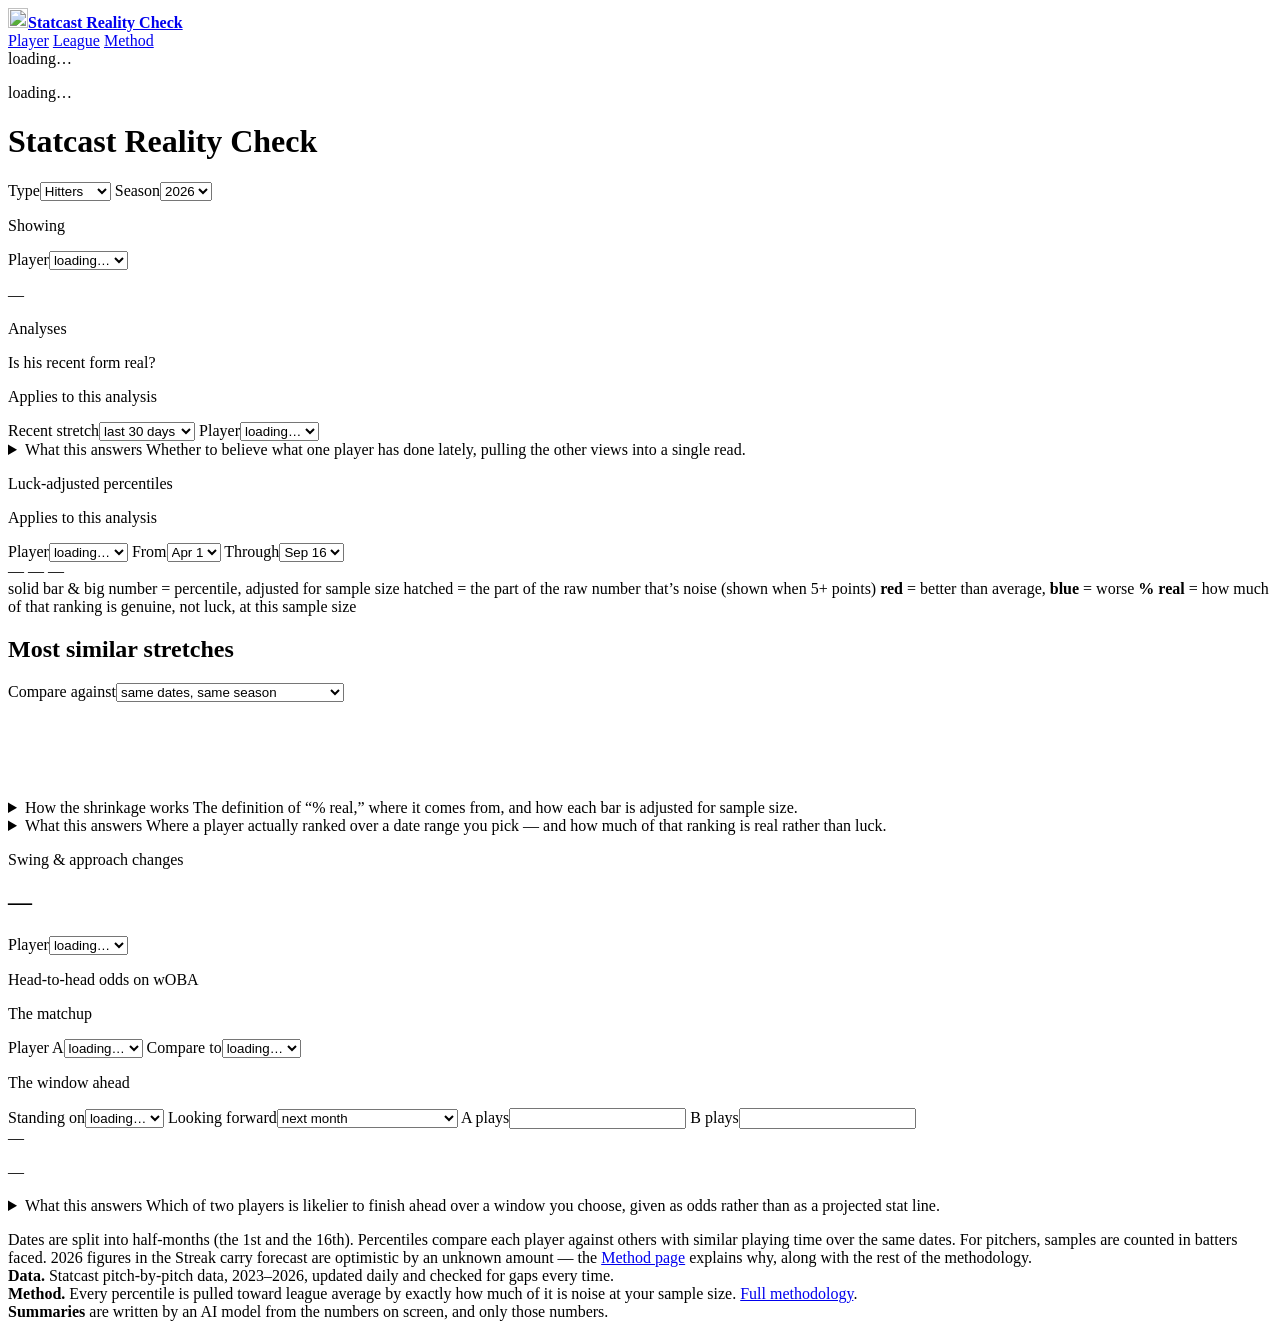
==== commit 3052d764: "Put the player picker and career table in one compact card, and set off the analyses The picker and " ====
--- a/web/app/index.html
+++ b/web/app/index.html
@@ -73,20 +73,24 @@
 </div>
 
 <div class="panel" id="p-player">
-<div class="ctrl pbar">
-  <label class="f"><span>Player</span><select id="g-who"><option>loading&hellip;</option></select></label>
-  <span class="sub" id="g-note"></span>
+<!-- The player header: picker and season-by-season line in one card, only as wide as the table,
+     so the choice and its result read as one thing rather than two page-wide strips. -->
+<div class="phead">
+  <div class="phead-top">
+    <label class="f"><span>Player</span><select id="g-who"><option>loading&hellip;</option></select></label>
+    <span class="sub" id="g-note"></span>
+  </div>
+  <section class="psec" id="p-line">
+    <p class="psec-k" id="line-name">&mdash;</p>
+    <p class="line-meta" id="line-meta"></p>
+    <div class="tw" id="line-table"></div>
+    <p class="tfoot" id="line-foot"></p>
+  </section>
 </div>
-
-<section class="psec" id="p-line">
-  <p class="psec-k" id="line-name">&mdash;</p>
-  <p class="line-meta" id="line-meta"></p>
-  <div class="tw" id="line-table"></div>
-  <p class="tfoot" id="line-foot"></p>
-</section>
 
 <!-- One analysis at a time. The buttons are built from each section's own label (initSubs), so
      a section and its button cannot name different things. -->
+<p class="subtabs-k">Analyses</p>
 <div class="subtabs" role="tablist" aria-label="Analysis" data-tab="0"></div>
 
 <section class="psec" id="p-card">
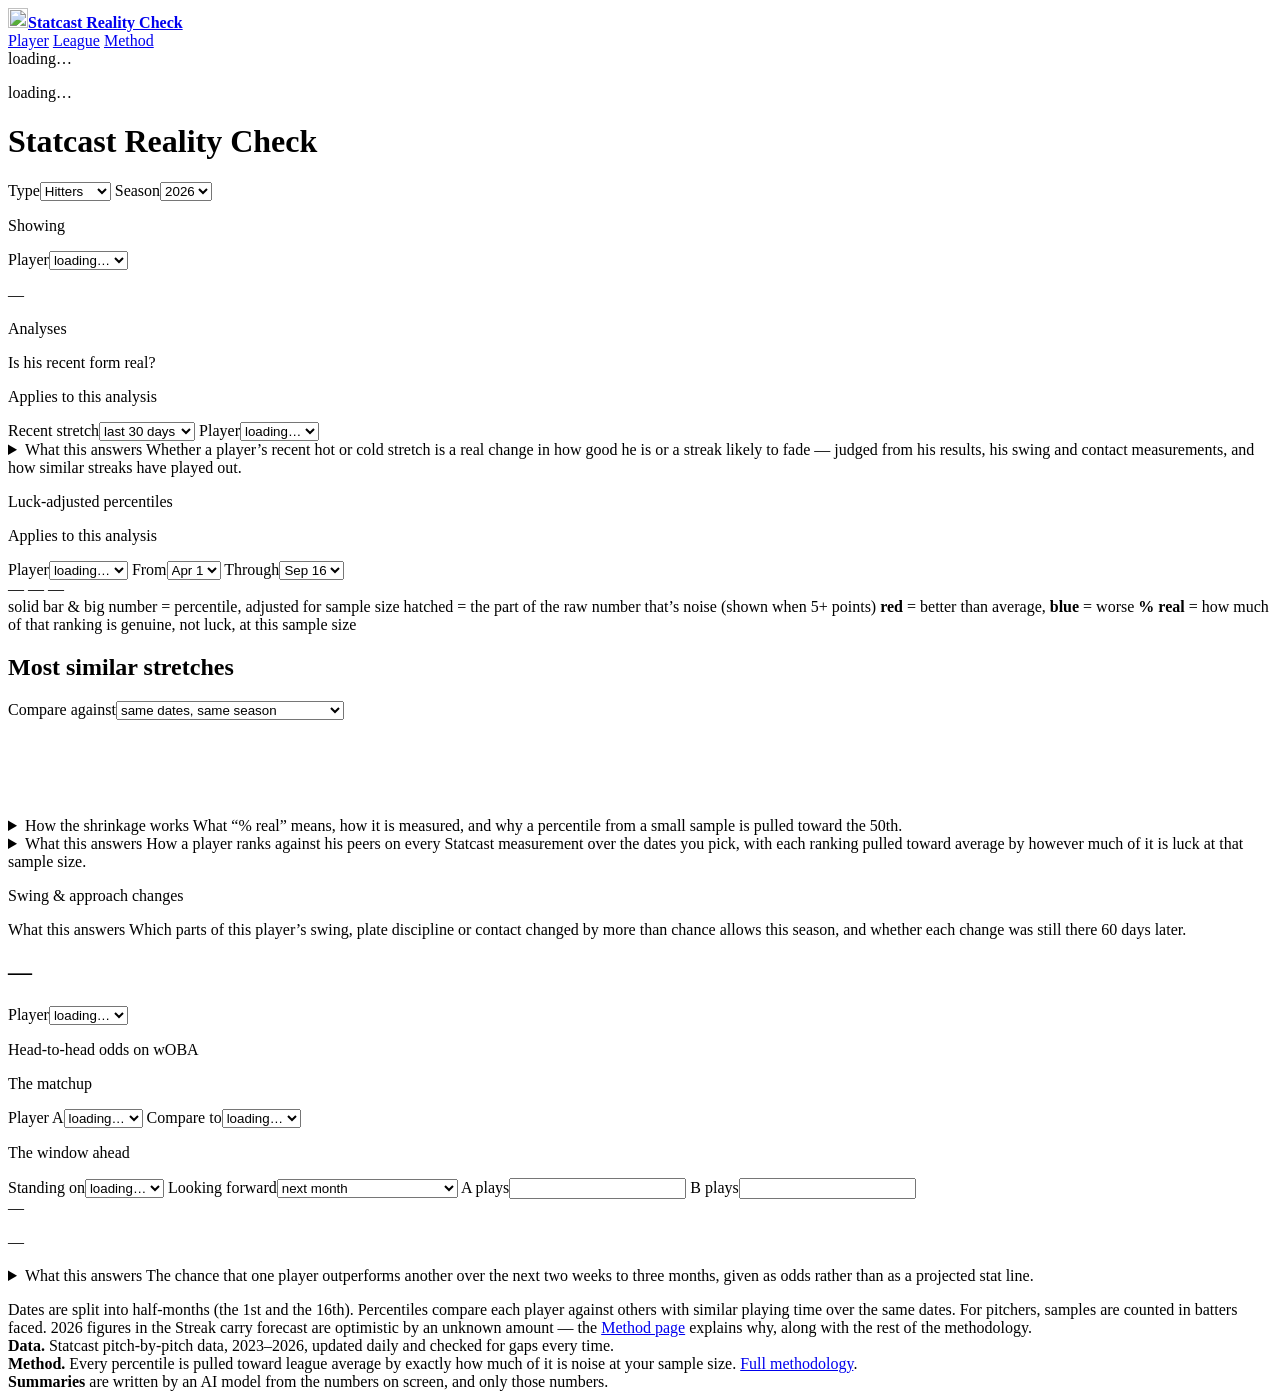
==== commit 356f870c: "Rewrite every 'What this answers' line to stand on its own Seven lines rewritten to say concretely w" ====
--- a/web/app/index.html
+++ b/web/app/index.html
@@ -106,10 +106,10 @@
     <div class="split-main" id="pc-body"></div>
     <aside class="split-side"><div class="sum-slot"></div></aside>
   </div>
-  <details class="use">
+  <details class="use ans">
     <summary>
       <span class="k">What this answers</span>
-      <span class="lede">Whether to believe what one player has done lately, pulling the other views into a single read.</span>
+      <span class="lede">Whether a player&rsquo;s recent hot or cold stretch is a real change in how good he is or a streak likely to fade &mdash; judged from his results, his swing and contact measurements, and how similar streaks have played out.</span>
       <span class="more" aria-hidden="true"></span>
     </summary>
 
@@ -179,8 +179,7 @@
   <details class="use">
     <summary>
       <span class="k">How the shrinkage works</span>
-      <span class="lede">The definition of &ldquo;% real,&rdquo; where it comes from, and how each
-      bar is adjusted for sample size.</span>
+      <span class="lede">What &ldquo;% real&rdquo; means, how it is measured, and why a percentile from a small sample is pulled toward the 50th.</span>
       <span class="more" aria-hidden="true"></span>
     </summary>
     <p><b>The definition.</b> For a metric over <i>n</i> plate appearances, <code>% real</code> is
@@ -204,10 +203,10 @@
     convention &mdash; <code>E[T|X] = &mu; + b(X&minus;&mu;)</code> with
     <code>b = cov(T,X)/var(X) = var(T)/var(X) = &rho;</code>.</p>
   </details>
-  <details class="use">
+  <details class="use ans">
     <summary>
       <span class="k">What this answers</span>
-      <span class="lede">Where a player actually ranked over a date range you pick &mdash; and how much of that ranking is real rather than luck.</span>
+      <span class="lede">How a player ranks against his peers on every Statcast measurement over the dates you pick, with each ranking pulled toward average by however much of it is luck at that sample size.</span>
       <span class="more" aria-hidden="true"></span>
     </summary>
 
@@ -242,6 +241,8 @@
 
 <section class="psec" id="p-changes-mine">
   <p class="psec-k">Swing &amp; approach changes</p>
+  <div class="use static ans"><span class="k">What this answers</span>
+    <span class="lede">Which parts of this player&rsquo;s swing, plate discipline or contact changed by more than chance allows this season, and whether each change was still there 60 days later.</span></div>
   <div class="sechead-row">
     <h2 class="sec" id="c-title">&mdash;</h2>
     <label class="f inline"><span>Player</span><select id="c-who" data-synced><option>loading&hellip;</option></select></label>
@@ -299,10 +300,10 @@
   </div>
   <aside class="split-side"><div class="sum-slot"></div></aside>
   </div>
-  <details class="use">
+  <details class="use ans">
     <summary>
       <span class="k">What this answers</span>
-      <span class="lede">Which of two players is likelier to finish ahead over a window you choose, given as odds rather than as a projected stat line.</span>
+      <span class="lede">The chance that one player outperforms another over the next two weeks to three months, given as odds rather than as a projected stat line.</span>
       <span class="more" aria-hidden="true"></span>
     </summary>
 
@@ -375,9 +376,8 @@
   <div class="tw" id="pl-table"></div>
   <details class="use">
     <summary>
-      <span class="k">Spearman&ndash;Brown, run backwards</span>
-      <span class="lede">The formulas behind both modes, and why sample-size planning belongs before
-      the intervention, not after.</span>
+      <span class="k">How the sample sizes are calculated</span>
+      <span class="lede">The formulas behind both numbers &mdash; how much data makes a statistic trustworthy, and how much it takes to confirm a change &mdash; and why to work them out before looking at the results.</span>
       <span class="more" aria-hidden="true"></span>
     </summary>
     <p><b>Reliability mode</b> solves <code>&rho;(n) = t</code> for <code>n</code>:
@@ -397,10 +397,10 @@
     swings resolves bat speed fine and resolves essentially nothing about exit velocity, hard-hit
     rate or outcomes.</p>
   </details>
-  <details class="use">
+  <details class="use ans">
     <summary>
       <span class="k">What this answers</span>
-      <span class="lede">How much data a question needs, worked out <i>before</i> you go and collect it.</span>
+      <span class="lede">How many plate appearances (or batters faced) it takes before a statistic is trustworthy, and how many it takes to confirm that a player has really changed.</span>
       <span class="more" aria-hidden="true"></span>
     </summary>
 
@@ -477,9 +477,8 @@
   </div>
   <details class="use">
     <summary>
-      <span class="k">z, sd, and held &mdash; what each one is for</span>
-      <span class="lede">Two different questions, and you need both answers, plus the out-of-sample
-      check that decides whether a move is worth trusting.</span>
+      <span class="k">What z, sd and held each tell you</span>
+      <span class="lede"><b>z</b> says whether a move is bigger than chance allows, <b>sd</b> whether it is big enough to matter, and <b>held</b> whether it lasted &mdash; and how each is calculated.</span>
       <span class="more" aria-hidden="true"></span>
     </summary>
     <p><b><code>z</code> asks: could noise have done this?</b> The change is divided by the standard
@@ -497,10 +496,10 @@
     past <code>|z| = 2</code> held at least half (26% of 15-day moves, 58% of 45-day ones). The window-over-window correlation of these deltas runs from +.37 (K%) to +.58
     (attack angle), so a move that repeats is worth considerably more than a move that does not.</p>
   </details>
-  <details class="use">
+  <details class="use ans">
     <summary>
       <span class="k">What this answers</span>
-      <span class="lede">Whether a player genuinely changed something, as opposed to his numbers simply moving around.</span>
+      <span class="lede">Which players across the league changed a swing, plate-discipline or contact measurement by more than chance allows &mdash; and how often those changes were still there 60 days later.</span>
       <span class="more" aria-hidden="true"></span>
     </summary>
 
@@ -540,6 +539,8 @@
 
 <section class="psec" id="p-card-league">
   <p class="psec-k">Hot &amp; cold right now <span class="psec-woba">on wOBA</span></p>
+  <div class="use static ans"><span class="k">What this answers</span>
+    <span class="lede">Which players&rsquo; results over the last few weeks are clearly above or below both their own earlier-season rate and their usual level from prior seasons.</span></div>
   <h2 class="sec" id="hc-title">Who&rsquo;s hot or cold right now</h2>
   <div class="ctrl">
     <p class="scope">Applies to this list and the card below</p>
@@ -584,8 +585,7 @@
   <details class="use">
     <summary>
       <span class="k">How the expectation is built</span>
-      <span class="lede">The model behind the carry rate, how to read R&sup2; against its ceiling,
-      and what failed on the way there.</span>
+      <span class="lede">The regression behind each expected figure, how its accuracy compares with the best any model could do, and which extra inputs were tested and found not to help.</span>
       <span class="more" aria-hidden="true"></span>
     </summary>
     <p><b>The model.</b> Next window&rsquo;s wOBA is regressed on four things: the player&rsquo;s
@@ -606,10 +606,10 @@
     do not predict next month&rsquo;s wOBA, because next month&rsquo;s wOBA is barely predictable
     by anything.</p>
   </details>
-  <details class="use">
+  <details class="use ans">
     <summary>
       <span class="k">What this answers</span>
-      <span class="lede">How much of a hot or cold streak is likely to still be there next month, for every qualified player at once.</span>
+      <span class="lede">For every qualified player, how much of his current 30-day hot or cold streak a model expects to carry into the next month &mdash; and, for past windows, how that expectation turned out.</span>
       <span class="more" aria-hidden="true"></span>
     </summary>
 
@@ -669,10 +669,10 @@
   <h2 class="sec">Case studies</h2>
   <p class="note" id="b-cases-lede"></p>
   <div id="b-cases"></div>
-  <details class="use">
+  <details class="use ans">
     <summary>
       <span class="k">What this answers</span>
-      <span class="lede">Whether hot streaks that look &ldquo;earned&rdquo; &mdash; the ones where a hitter really is squaring the ball up &mdash; actually last longer than lucky ones.</span>
+      <span class="lede">How much of a hot or cold streak has historically lasted, and whether streaks backed by harder contact last any longer than lucky ones.</span>
       <span class="more" aria-hidden="true"></span>
     </summary>
 
@@ -709,6 +709,8 @@
 
 <section class="psec" id="p-vs-scored">
   <p class="psec-k">Head-to-head track record <span class="psec-woba">on wOBA</span></p>
+  <div class="use static ans"><span class="k">What this answers</span>
+    <span class="lede">How often the head-to-head odds have been right in past seasons, bucket by bucket, and whether a simple rule of thumb would have done as well.</span></div>
   <div class="ctrl">
     <p class="scope">How the head-to-head estimator on the Player tab has actually scored &middot;
     every matchup in the backtest, bucketed by what it claimed</p>
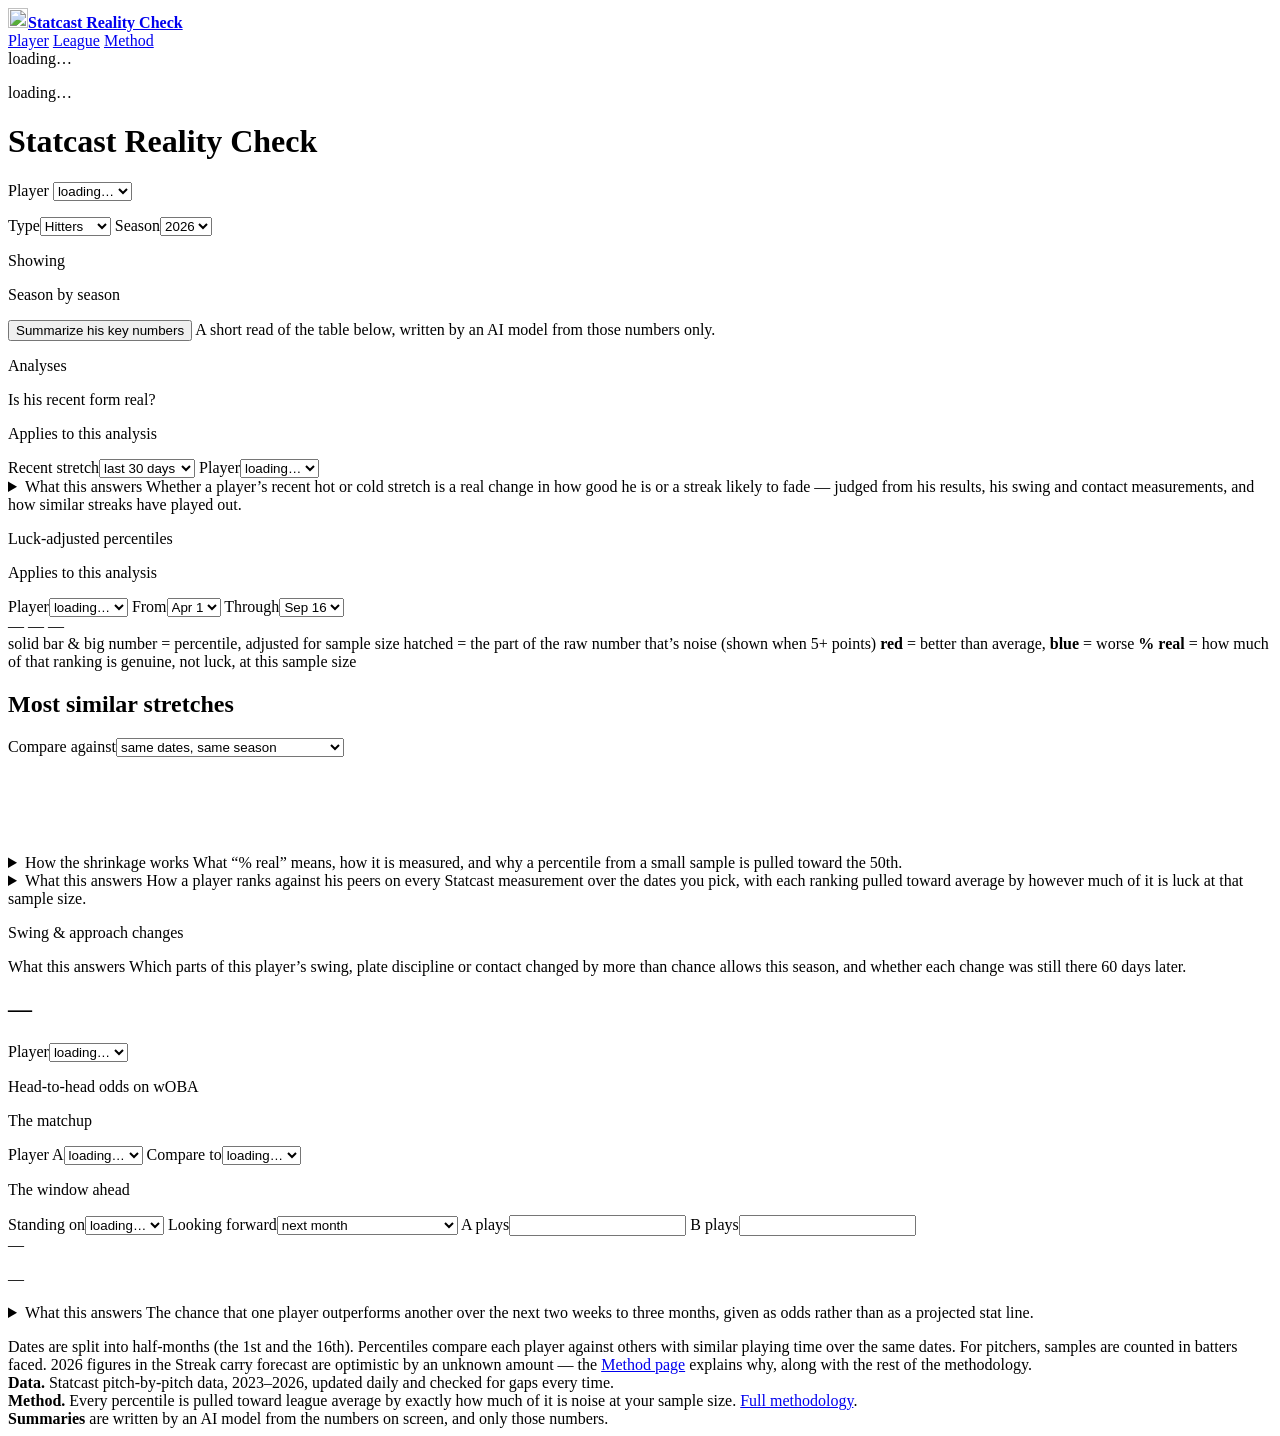
==== commit 8ab5f864: "Make the player picker the Player tab's heading, and add a key-numbers summary The picker replaces t" ====
--- a/web/app/index.html
+++ b/web/app/index.html
@@ -42,6 +42,13 @@
 <header>
   <p class="eb"><span id="eb">loading&hellip;</span></p>
   <h1 id="view-title">Statcast Reality Check</h1>
+  <!-- On the Player tab the player IS the heading: the picker takes the title's place (D73). -->
+  <div class="hero-pick">
+    <label class="hero-k" for="g-who">Player</label>
+    <select id="g-who" aria-label="Player"><option>loading&hellip;</option></select>
+    <p class="line-meta" id="line-meta"></p>
+    <span class="sub" id="g-note"></span>
+  </div>
   <p class="qline" id="view-q"></p>
 </header>
 
@@ -76,13 +83,15 @@
 <!-- The player header: picker and season-by-season line in one card, only as wide as the table,
      so the choice and its result read as one thing rather than two page-wide strips. -->
 <div class="phead">
-  <div class="phead-top">
-    <label class="f"><span>Player</span><select id="g-who"><option>loading&hellip;</option></select></label>
-    <span class="sub" id="g-note"></span>
-  </div>
   <section class="psec" id="p-line">
-    <p class="psec-k" id="line-name">&mdash;</p>
-    <p class="line-meta" id="line-meta"></p>
+    <p class="psec-k" id="line-name">Season by season</p>
+    <div class="line-sum" id="line-sum">
+      <div class="line-sum-out" id="line-sum-out"></div>
+      <div class="line-sum-bar">
+        <button class="btn" id="line-sum-go" type="button">Summarize his key numbers</button>
+        <span class="sub" id="line-sum-note">A short read of the table below, written by an AI model from those numbers only.</span>
+      </div>
+    </div>
     <div class="tw" id="line-table"></div>
     <p class="tfoot" id="line-foot"></p>
   </section>
